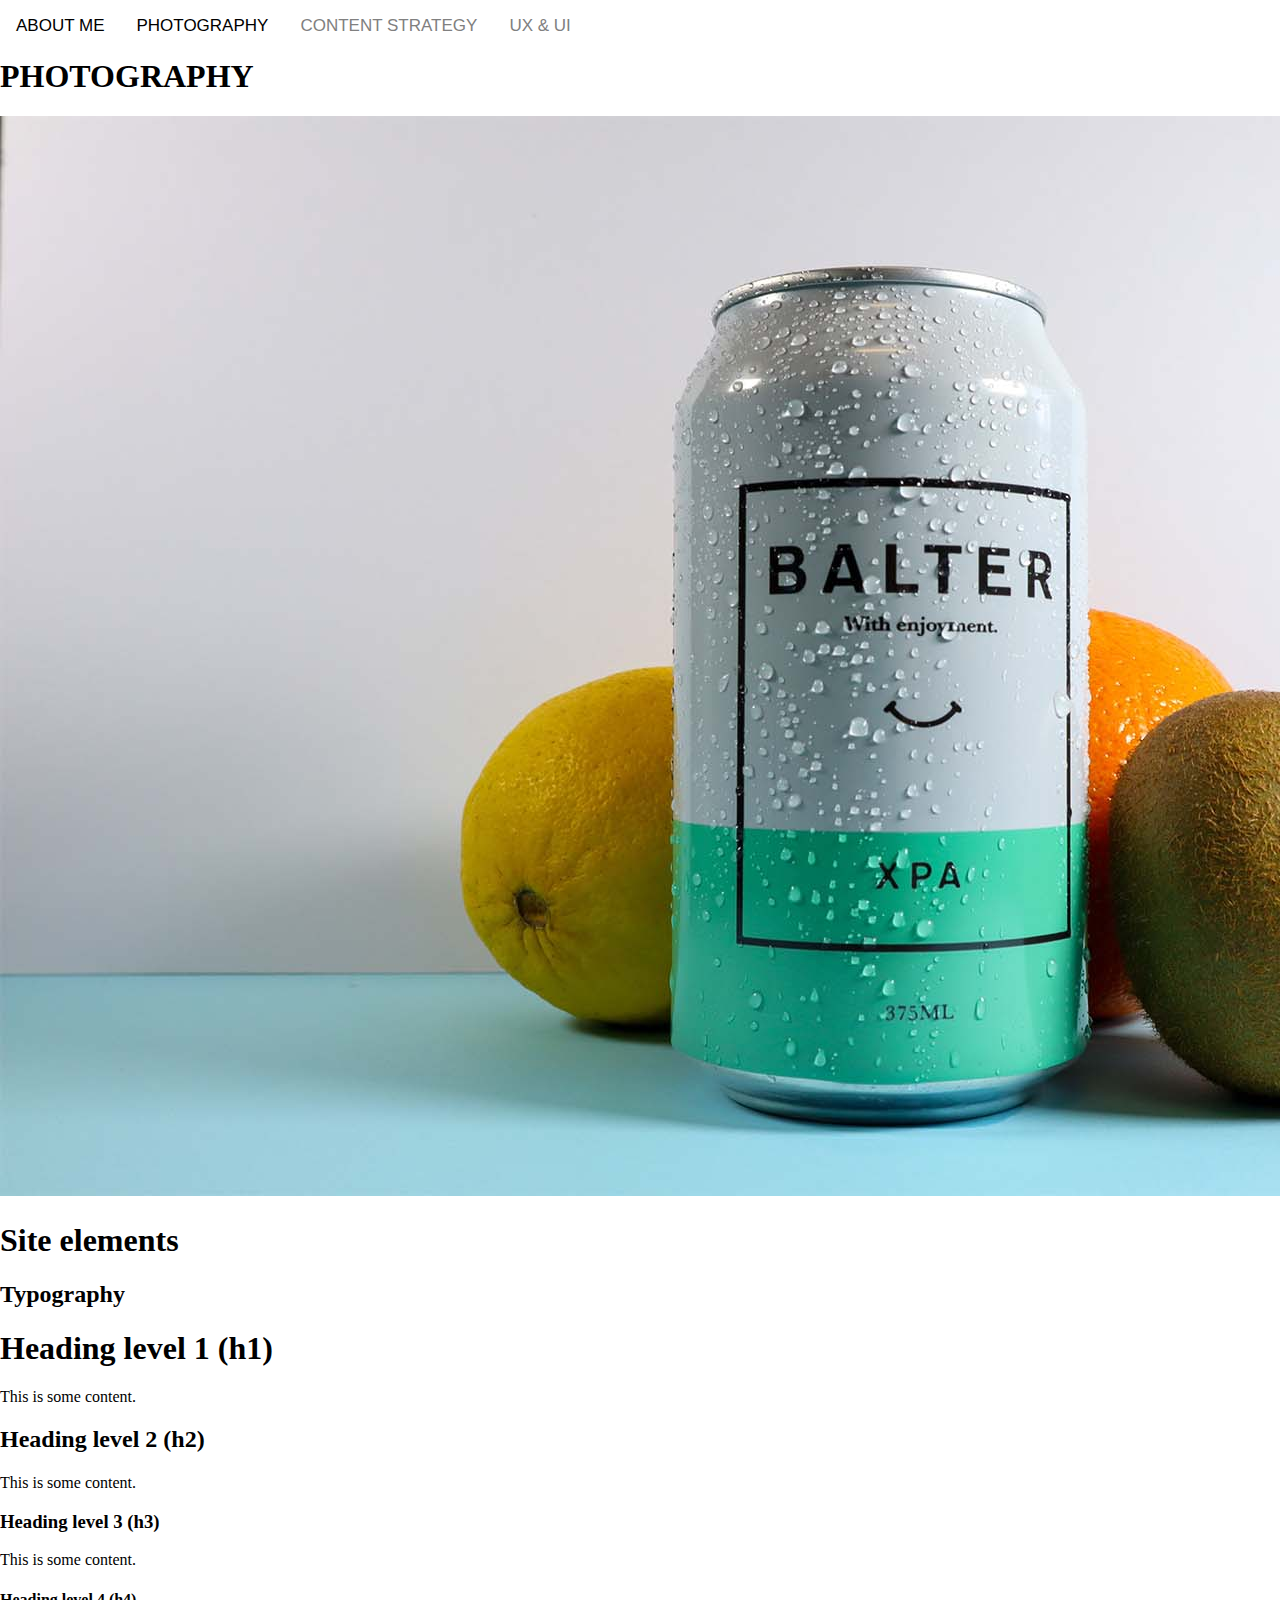
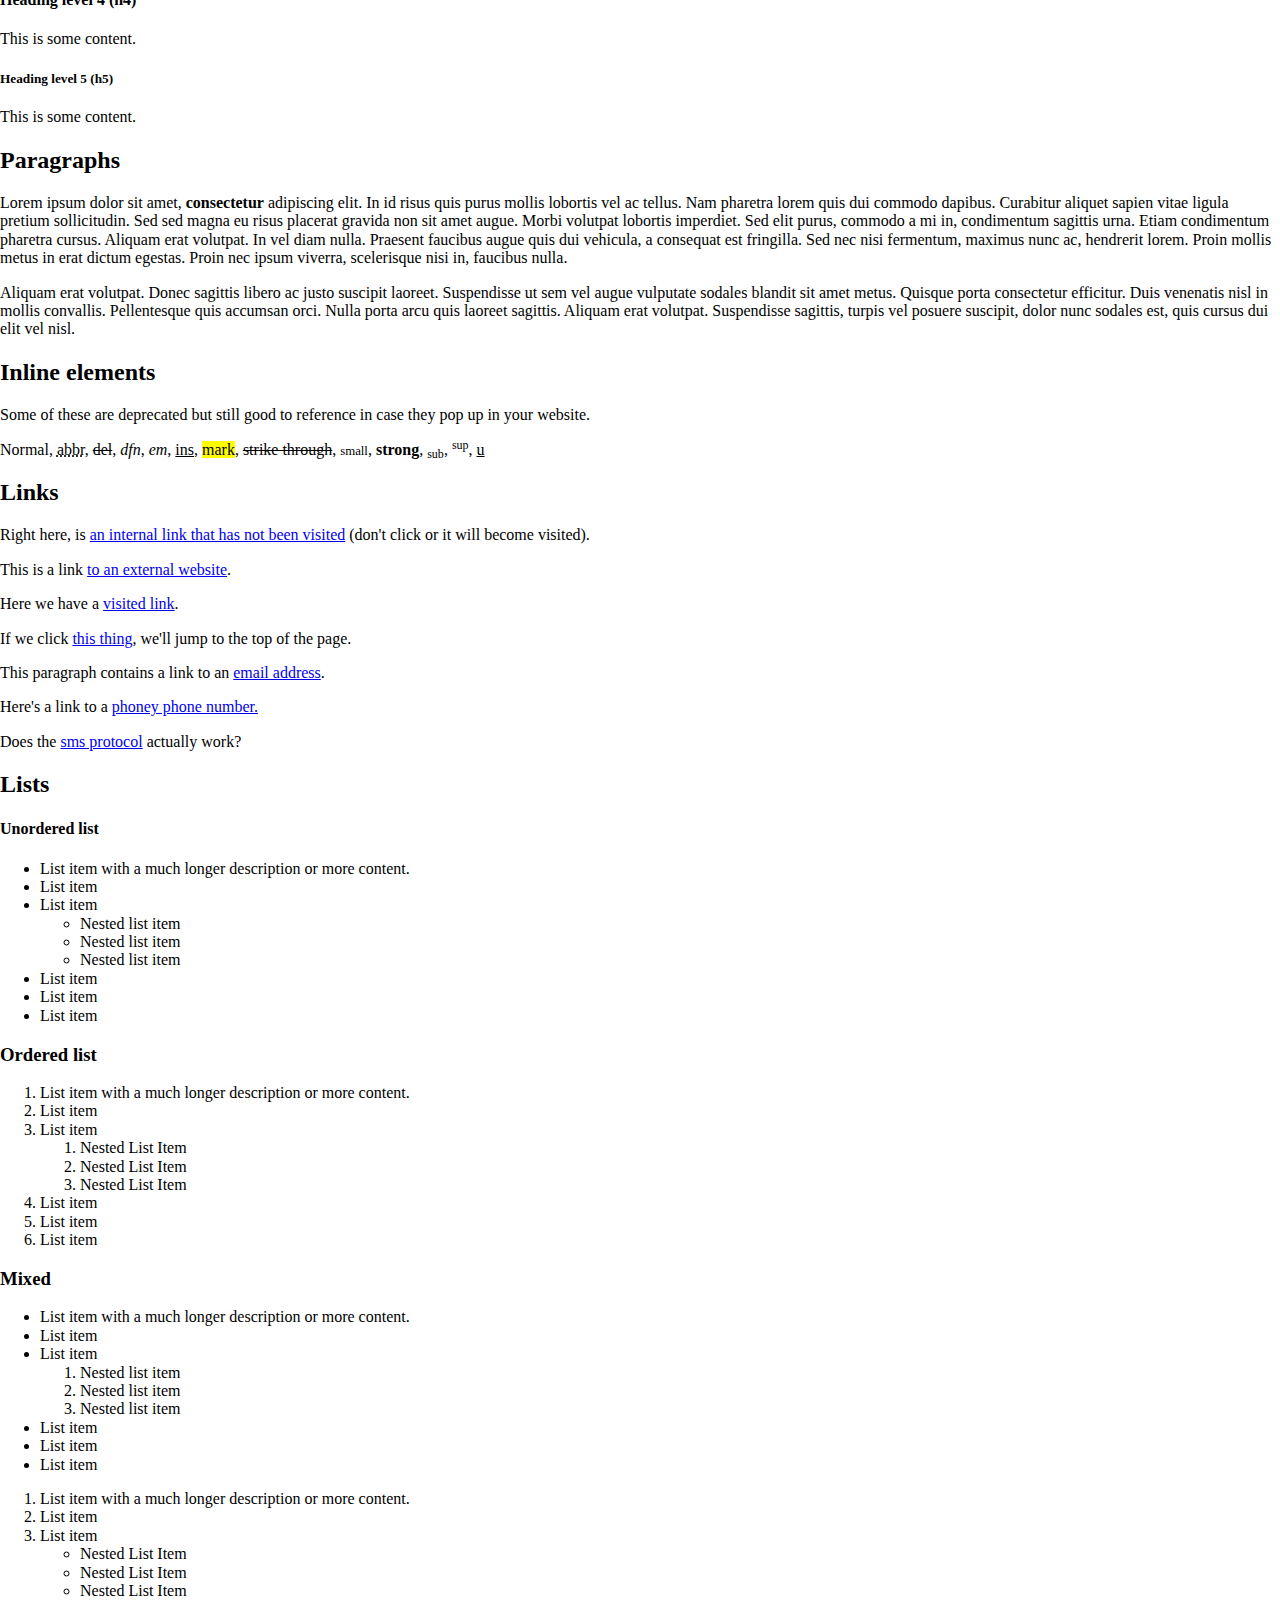
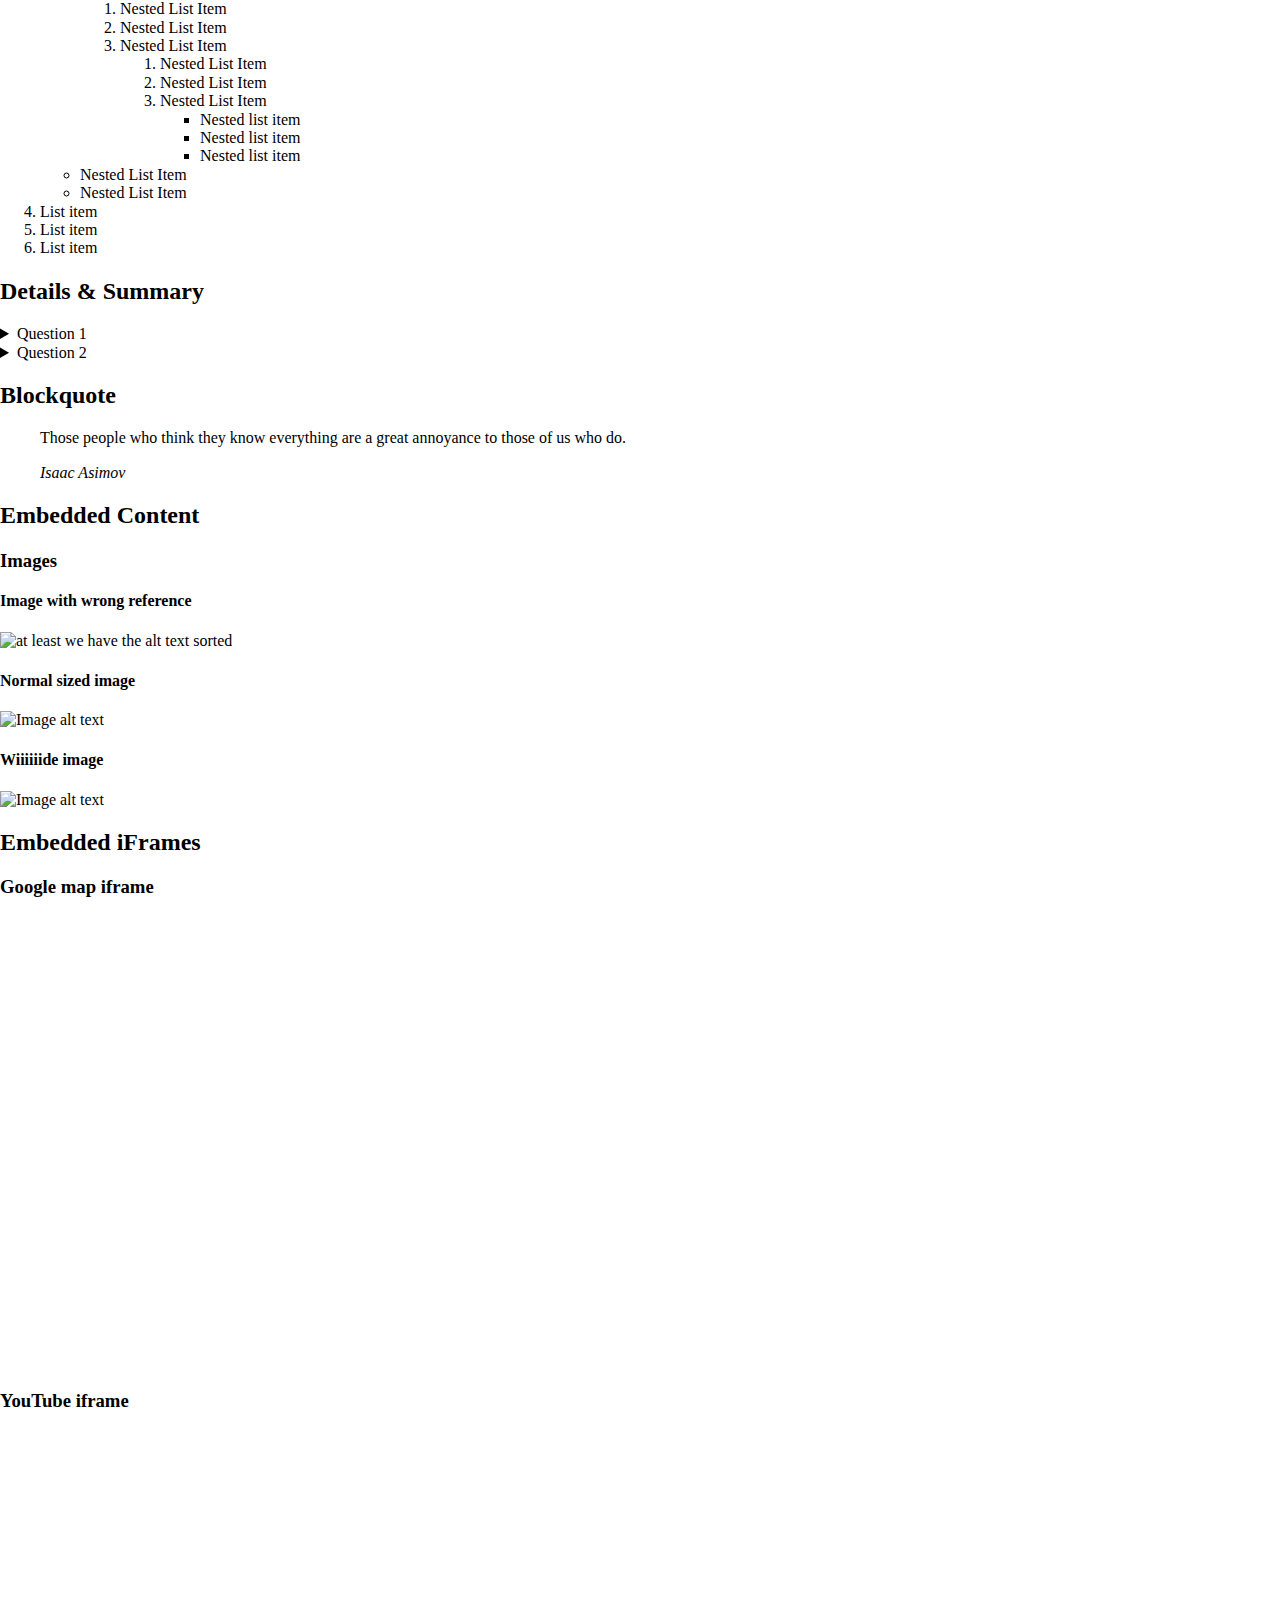
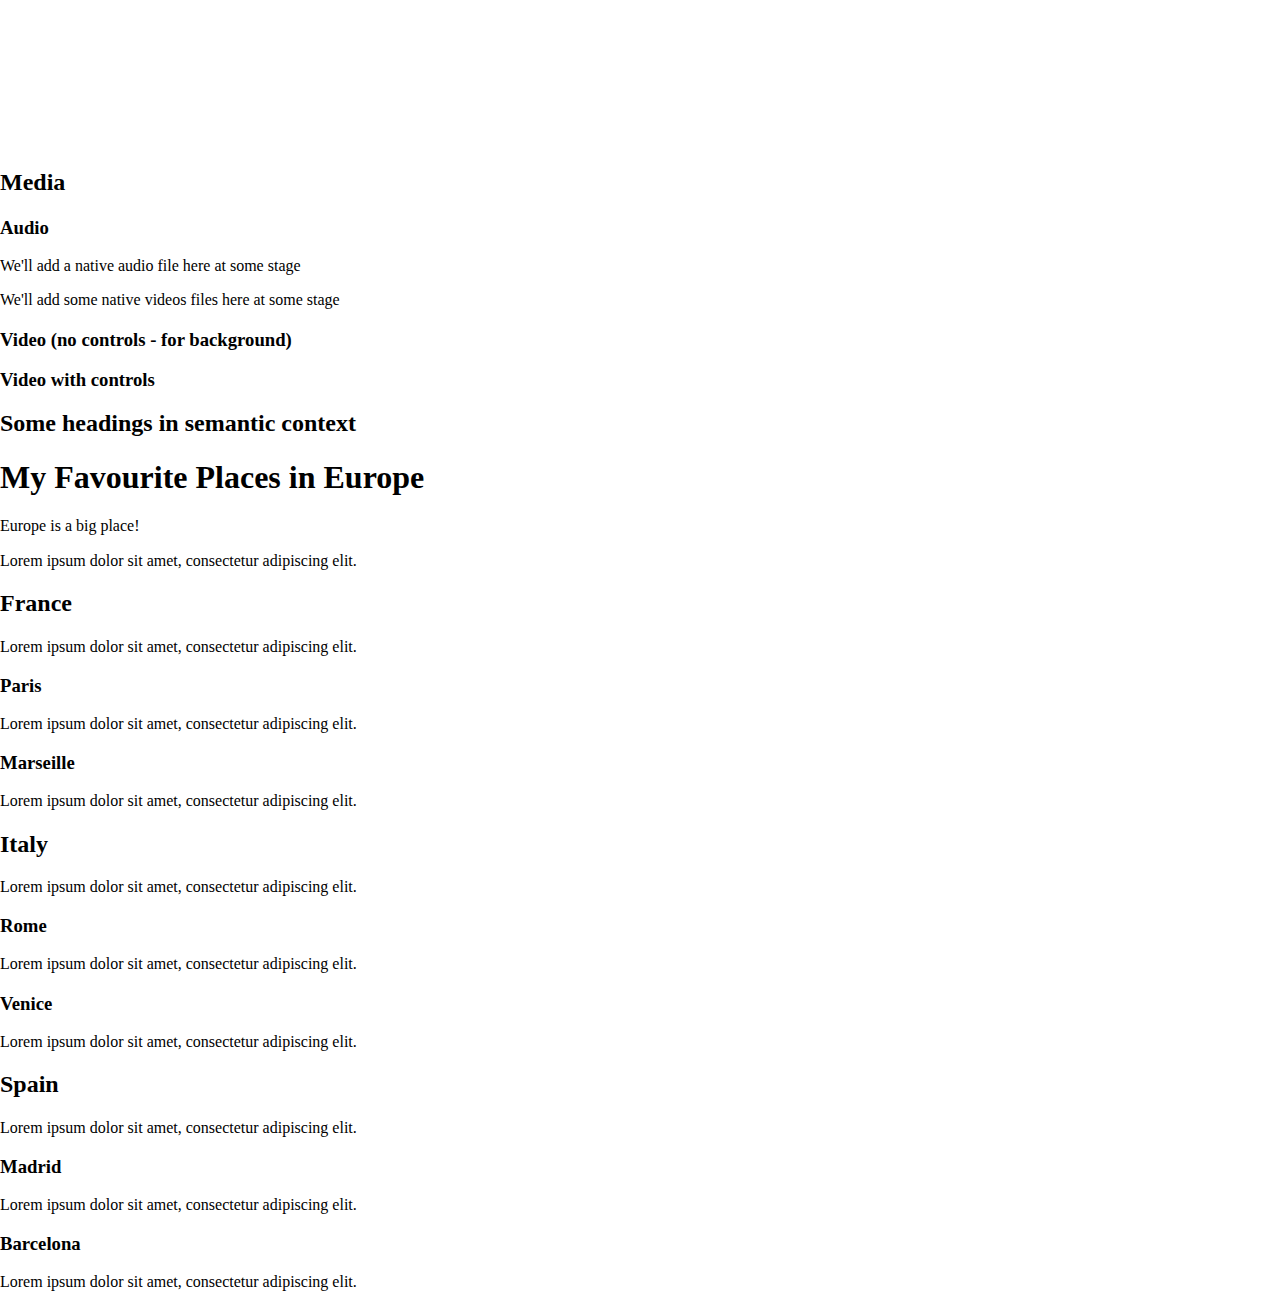
==== index.html @ 7f1fcf44 "tried adding a google font" ====
<!DOCTYPE html>
<html lang="en">

<head>
    <meta charset="UTF-8">
    <meta http-equiv="X-UA-Compatible" content="IE=edge">
    <meta name="viewport" content="width=device-width, initial-scale=1.0">
    <title>Steven</title>
    <link rel="stylesheet" href="resources/css/style.css">
</head>

<body>

    <header>
        <section> 
            
            <div class="topnav">

                <a href="#about me">ABOUT ME</a> 

                <a class="active" href="#PHOTOGRAPHY">PHOTOGRAPHY</a>
        
                <a href="#ontent strategy">CONTENT STRATEGY</a>
        
                <a href="#UX & UI">UX & UI </a>

                
        
              </div>

        </section>
        <section class="layout-wide">
            <br>
            <br>
            <h1>PHOTOGRAPHY</h1>
            </section>
            <section class="hero">

    
        
            </section>

            <img src="resources/Balters photo 1 final edited.jpg/Balters 1 -min.jpg">
            
           
           
            <section><class="layout-wide"></section> 

            
           

            <h1>Site elements</h1>

            <h2>Typography</h2>

            <h1>Heading level 1 (h1)</h1>

            <p>This is some content.</p>
            <h2>Heading level 2 (h2)</h2>
            <p>This is some content.</p>
            <h3>Heading level 3 (h3)</h3>
            <p>This is some content.</p>
            <h4>Heading level 4 (h4)</h4>
            <p>This is some content.</p>
            <h5>Heading level 5 (h5)</h5>
            <p>This is some content.</p>
            <h2>Paragraphs</h2>
            <p>Lorem ipsum dolor sit amet, <strong>consectetur</strong> adipiscing elit. In
                id risus quis purus mollis lobortis vel ac tellus. Nam pharetra lorem quis
                dui commodo dapibus. Curabitur aliquet sapien vitae ligula pretium
                sollicitudin. Sed sed magna eu risus placerat gravida non sit amet augue.
                Morbi volutpat lobortis imperdiet. Sed elit purus, commodo a mi in,
                condimentum sagittis urna. Etiam condimentum pharetra cursus. Aliquam erat
                volutpat. In vel diam nulla. Praesent faucibus augue quis dui vehicula, a
                consequat est fringilla. Sed nec nisi fermentum, maximus nunc ac, hendrerit
                lorem. Proin mollis metus in erat dictum egestas. Proin nec ipsum viverra,
                scelerisque nisi in, faucibus nulla.</p>
            <p>Aliquam erat volutpat. Donec sagittis libero ac justo suscipit laoreet.
                Suspendisse ut sem vel augue vulputate sodales blandit sit amet metus.
                Quisque porta consectetur efficitur. Duis venenatis nisl in mollis
                convallis. Pellentesque quis accumsan orci. Nulla porta arcu quis laoreet
                sagittis. Aliquam erat volutpat. Suspendisse sagittis, turpis vel posuere
                suscipit, dolor nunc sodales est, quis cursus dui elit vel nisl.</p>

            <h2>Inline elements</h2>

            <p>
                Some of these are deprecated but still good to reference in case they pop up
                in your website.
            </p>

            <p>
                Normal, <abbr title="Abbreviations">abbr</abbr>, <del>del</del>,
                <dfn>dfn</dfn>, <em>em</em>, <ins>ins</ins>, <mark>mark</mark>,
                <s>strike through</s>, <small>small</small>, <strong>strong</strong>,
                <sub>sub</sub>, <sup>sup</sup>,
                <u>u</u>
            </p>

            <h2>Links</h2>
            <p>
                Right here, is
                <a href="?2017-06-2703%3A30%3A17">an internal link that has not been visited</a>
                (don't click or it will become visited).
            </p>
            <p>This is a link <a href="https://google.com">to an external website</a>.</p>
            <p>Here we have a <a href=".">visited link</a>.</p>
            <p>If we click <a href="#">this thing</a>, we'll jump to the top of the page.</p>

            <p>This paragraph contains a link to an <a href="mailto:shemphill@collarts.edu.au">email address</a>.</p>

            <p>Here's a link to a <a href="tel:12345678">phoney phone number.</a></p>

            <p>Does the <a href="sms:0413889846">sms protocol</a> actually work?</p>

            <h2>Lists</h2>
            <h4>Unordered list</h4>
            <ul>
                <li>List item with a much longer description or more content.</li>
                <li>List item</li>
                <li>
                    List item
                    <ul>
                        <li>Nested list item</li>
                        <li>Nested list item</li>
                        <li>Nested list item</li>
                    </ul>
                </li>
                <li>List item</li>
                <li>List item</li>
                <li>List item</li>
            </ul>
            <h3>Ordered list</h3>
            <ol>
                <li>List item with a much longer description or more content.</li>
                <li>List item</li>
                <li>
                    List item
                    <ol>
                        <li>Nested List Item</li>
                        <li>Nested List Item</li>
                        <li>Nested List Item</li>
                    </ol>
                </li>
                <li>List item</li>
                <li>List item</li>
                <li>List item</li>
            </ol>
            <h3>Mixed</h3>
            <ul>
                <li>List item with a much longer description or more content.</li>
                <li>List item</li>
                <li>
                    List item
                    <ol>
                        <li>Nested list item</li>
                        <li>Nested list item</li>
                        <li>Nested list item</li>
                    </ol>
                </li>
                <li>List item</li>
                <li>List item</li>
                <li>List item</li>
            </ul>
            <ol>
                <li>List item with a much longer description or more content.</li>
                <li>List item</li>
                <li>
                    List item
                    <ul>
                        <li>Nested List Item</li>
                        <li>Nested List Item</li>
                        <li>
                            Nested List Item
                            <ol>
                                <li>Nested List Item</li>
                                <li>Nested List Item</li>
                                <li>
                                    Nested List Item
                                    <ol>
                                        <li>Nested List Item</li>
                                        <li>Nested List Item</li>
                                        <li>
                                            Nested List Item
                                            <ul>
                                                <li>Nested list item</li>
                                                <li>Nested list item</li>
                                                <li>Nested list item</li>
                                            </ul>
                                        </li>
                                    </ol>
                                </li>
                            </ol>
                        </li>
                        <li>Nested List Item</li>
                        <li>Nested List Item</li>
                    </ul>
                </li>
                <li>List item</li>
                <li>List item</li>
                <li>List item</li>
            </ol>

            <h2>Details &amp; Summary</h2>
            <details>
                <summary>Question 1</summary>
                <p>
                    <strong>Pellentesque habitant morbi tristique</strong> senectus et netus
                    et malesuada fames ac turpis egestas. Vestibulum tortor quam, feugiat
                    vitae, ultricies eget, tempor sit amet, ante. Donec eu libero sit amet
                    quam egestas semper. <em>Aenean ultricies mi vitae est.</em> Mauris
                    placerat eleifend leo. Quisque sit amet est et sapien ullamcorper
                    pharetra. Vestibulum erat wisi, condimentum sed,
                    <code>commodo vitae</code>, ornare sit amet, wisi. Aenean fermentum, elit
                    eget tincidunt condimentum, eros ipsum rutrum orci, sagittis tempus lacus
                    enim ac dui. <a href="#" onclick="return false;">Donec non enim</a> in
                    turpis pulvinar facilisis. Ut felis.
                </p>
                <details>
                    <summary>Related documents</summary>
                    <ul>
                        <li>
                            <a href="#" onclick="return false;">Lorem ipsum dolor sit amet, consectetuer adipiscing
                                elit.</a>
                        </li>
                        <li>
                            <a href="#" onclick="return false;">Aliquam tincidunt mauris eu risus.</a>
                        </li>
                        <li>
                            <a href="#" onclick="return false;">Lorem ipsum dolor sit amet, consectetuer adipiscing
                                elit.</a>
                        </li>
                        <li>
                            <a href="#" onclick="return false;">Aliquam tincidunt mauris eu risus.</a>
                        </li>
                    </ul>
                </details>
            </details>
            <details>
                <summary>Question 2</summary>
                <p>
                    Duis consequat metus et eros rutrum, interdum facilisis urna interdum.
                    Etiam facilisis diam in libero varius ultricies id id est. Sed lacinia
                    pellentesque sem vel sagittis.
                </p>
            </details>

            <h2>Blockquote</h2>
            <blockquote>
                <p>
                    Those people who think they know everything are a great annoyance to those
                    of us who do.
                </p>
                <cite>Isaac Asimov</cite>
            </blockquote>

            <h2>Embedded Content</h2>

            <h3>Images</h3>

            <h4>Image with wrong reference</h4>

            <img src="wrongURL.jpg" alt="at least we have the alt text sorted">

            <h4>Normal sized image</h4>

            <img src="https://placekitten.com/480/480" alt="Image alt text" />

            <h4>Wiiiiiide image</h4>

            <img src="https://placekitten.com/2000/600" alt="Image alt text" />

            <h2 class="">Embedded iFrames</h2>

            <h3>Google map iframe</h3>

            <iframe
                src="https://www.google.com/maps/embed?pb=!1m18!1m12!1m3!1d3152.2977690755806!2d144.98747991573606!3d-37.80649377975363!2m3!1f0!2f0!3f0!3m2!1i1024!2i768!4f13.1!3m3!1m2!1s0x6ad6430ac6065bff%3A0x9c5bae73367aadf4!2sCollarts%20-%20Cromwell%20St%20Campus!5e0!3m2!1sen!2sau!4v1582194038555!5m2!1sen!2sau"
                width="600" height="450" frameborder="0" style="border:0;" allowfullscreen=""></iframe>

            <h3>YouTube iframe</h3>


            <iframe width="560" height="315" src="https://www.youtube.com/embed/WFkIKd6md6g?start=206" frameborder="0"
                allow="accelerometer; autoplay; encrypted-media; gyroscope; picture-in-picture"
                allowfullscreen></iframe>

            <h2>Media</h2>

            <h3>Audio</h3>

            <p>We'll add a native audio file here at some stage</p>

            <p>We'll add some native videos files here at some stage</p>



            <h3>Video (no controls - for background)</h3>



            <h3>Video with controls</h3>



            <h2>Some headings in semantic context</h2>

            <h1>My Favourite Places in Europe</h1>

            <p>Europe is a big place!</p>
            <p>Lorem ipsum dolor sit amet, consectetur adipiscing elit.</p>

            <h2>France</h2>
            <p>Lorem ipsum dolor sit amet, consectetur adipiscing elit.</p>

            <h3>Paris</h3>
            <p>Lorem ipsum dolor sit amet, consectetur adipiscing elit.</p>

            <h3>Marseille</h3>
            <p>Lorem ipsum dolor sit amet, consectetur adipiscing elit.</p>

            <h2>Italy</h2>
            <p>Lorem ipsum dolor sit amet, consectetur adipiscing elit.</p>

            <h3>Rome</h3>
            <p>Lorem ipsum dolor sit amet, consectetur adipiscing elit.</p>

            <h3>Venice</h3>
            <p>Lorem ipsum dolor sit amet, consectetur adipiscing elit.</p>

            <h2>Spain</h2>
            <p>Lorem ipsum dolor sit amet, consectetur adipiscing elit.</p>

            <h3>Madrid</h3>
            <p>Lorem ipsum dolor sit amet, consectetur adipiscing elit.</p>

            <h3>Barcelona</h3>
            <p>Lorem ipsum dolor sit amet, consectetur adipiscing elit.</p>
        </section>
    </header>
    <main>

    </main>

    <footer>

    </footer>



</body>

</html>
---- resources/css/style.css ----
/* -------------------- VARIABLES */


/* -------------------- GLOBAL DEFAULTS */



/* -------------------- HEADINGS AND TYPE */
@import url(normalize.css);
@import url('https://fonts.googleapis.com/css2?family=Encode+Sans:wght@300&display=swap')
/* Tried adding in a custom font but im not sure if it worked or not */

/* -------------------- LAYOUTS */
.layout-wide{
     background-color: #FFFFFF;
     max-width: 1000px;
     margin-left: auto;
     margin-right: auto;

     

}

/* -------------------- HEADER */

/* -------------------- NAVIGATION */
* navigation bar colour */

.topnav {

    background-color: whitesmoke;

    overflow: hidden;

  }

 

  /* link customisaitons */

  .topnav a {

    float: left;

    color: gray;

    text-align: center;

    padding: 16px 16px;

    text-decoration: none;

    font-size: 17px;

    font-family: Arial, Helvetica, sans-serif;

  }

 

  /* Changing color of links on hover */

  .topnav a:hover {

    color: black;

  }

 

  /* colour of the active/current link */

  .topnav a.active {

    color: black;

  }
/* -------------------- FOOTER */

/* -------------------- MODULES */

body {
    background-color: #FFFFFF;
}
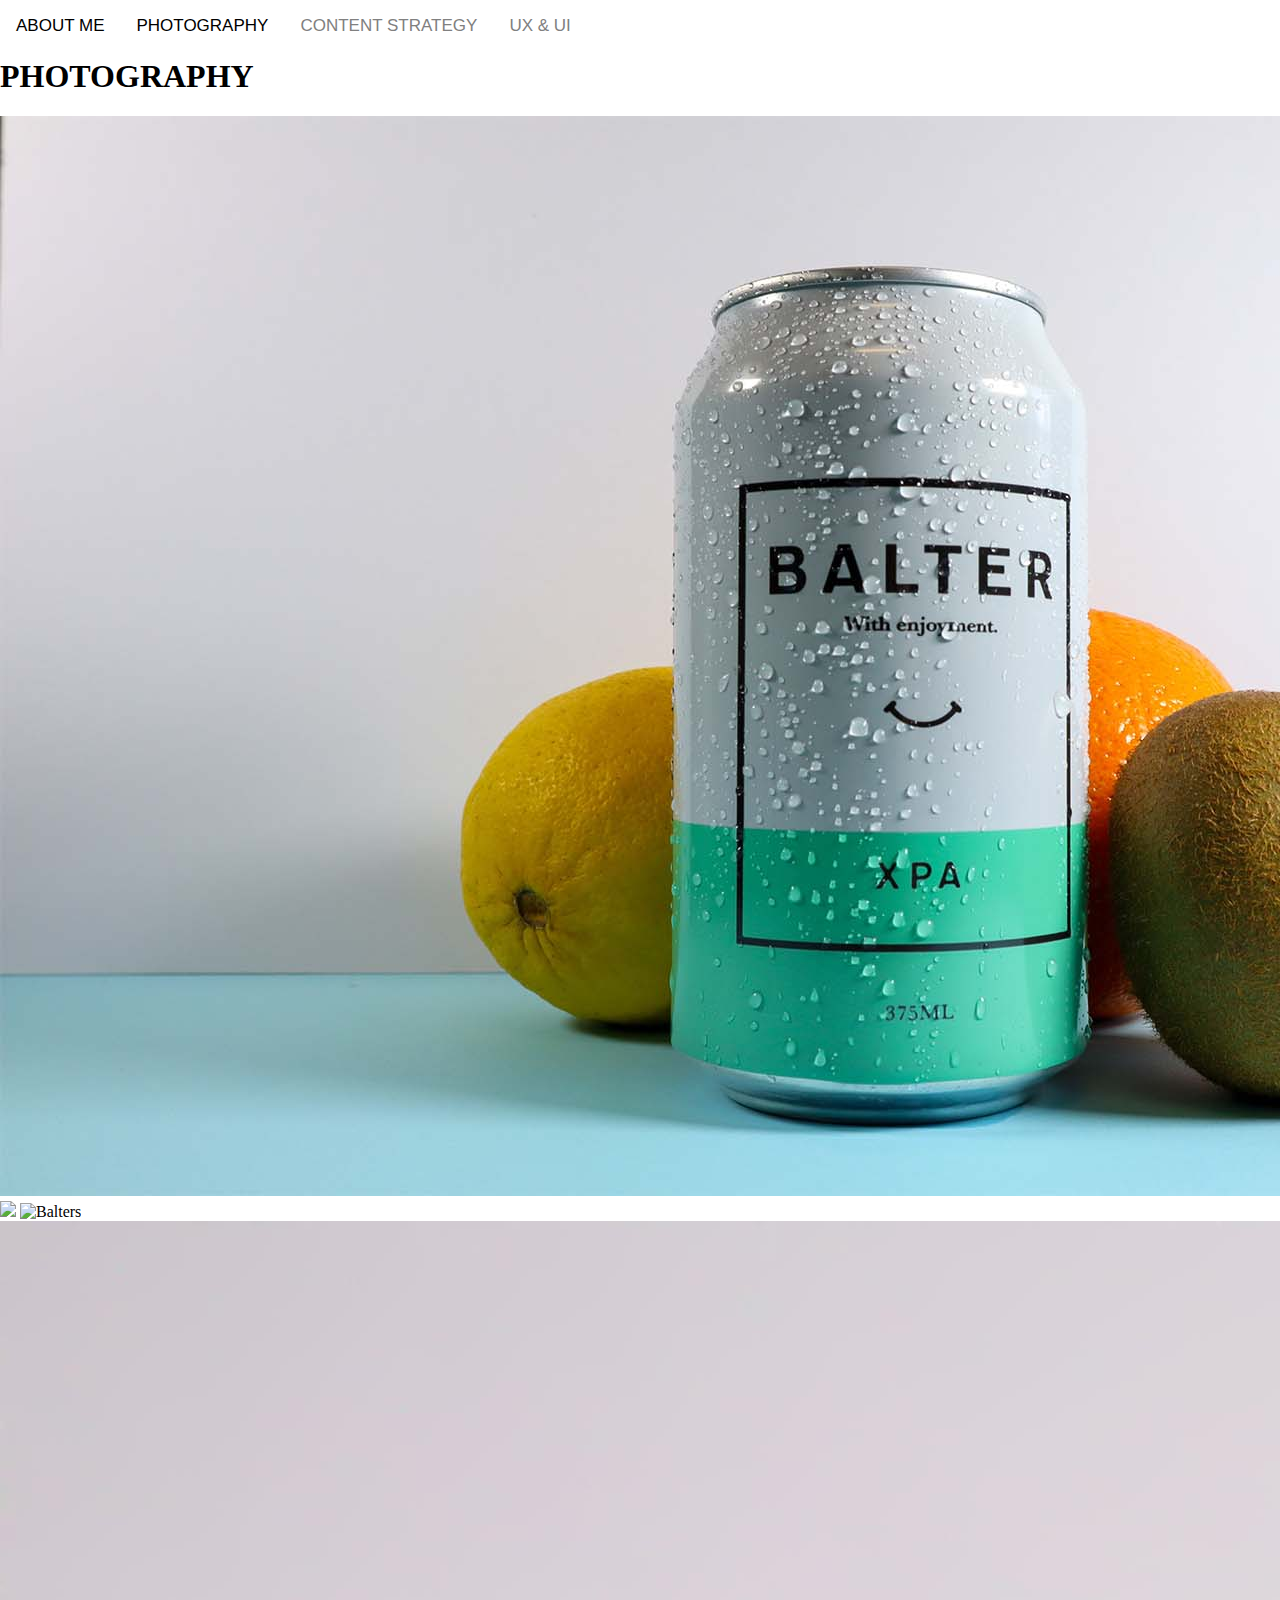
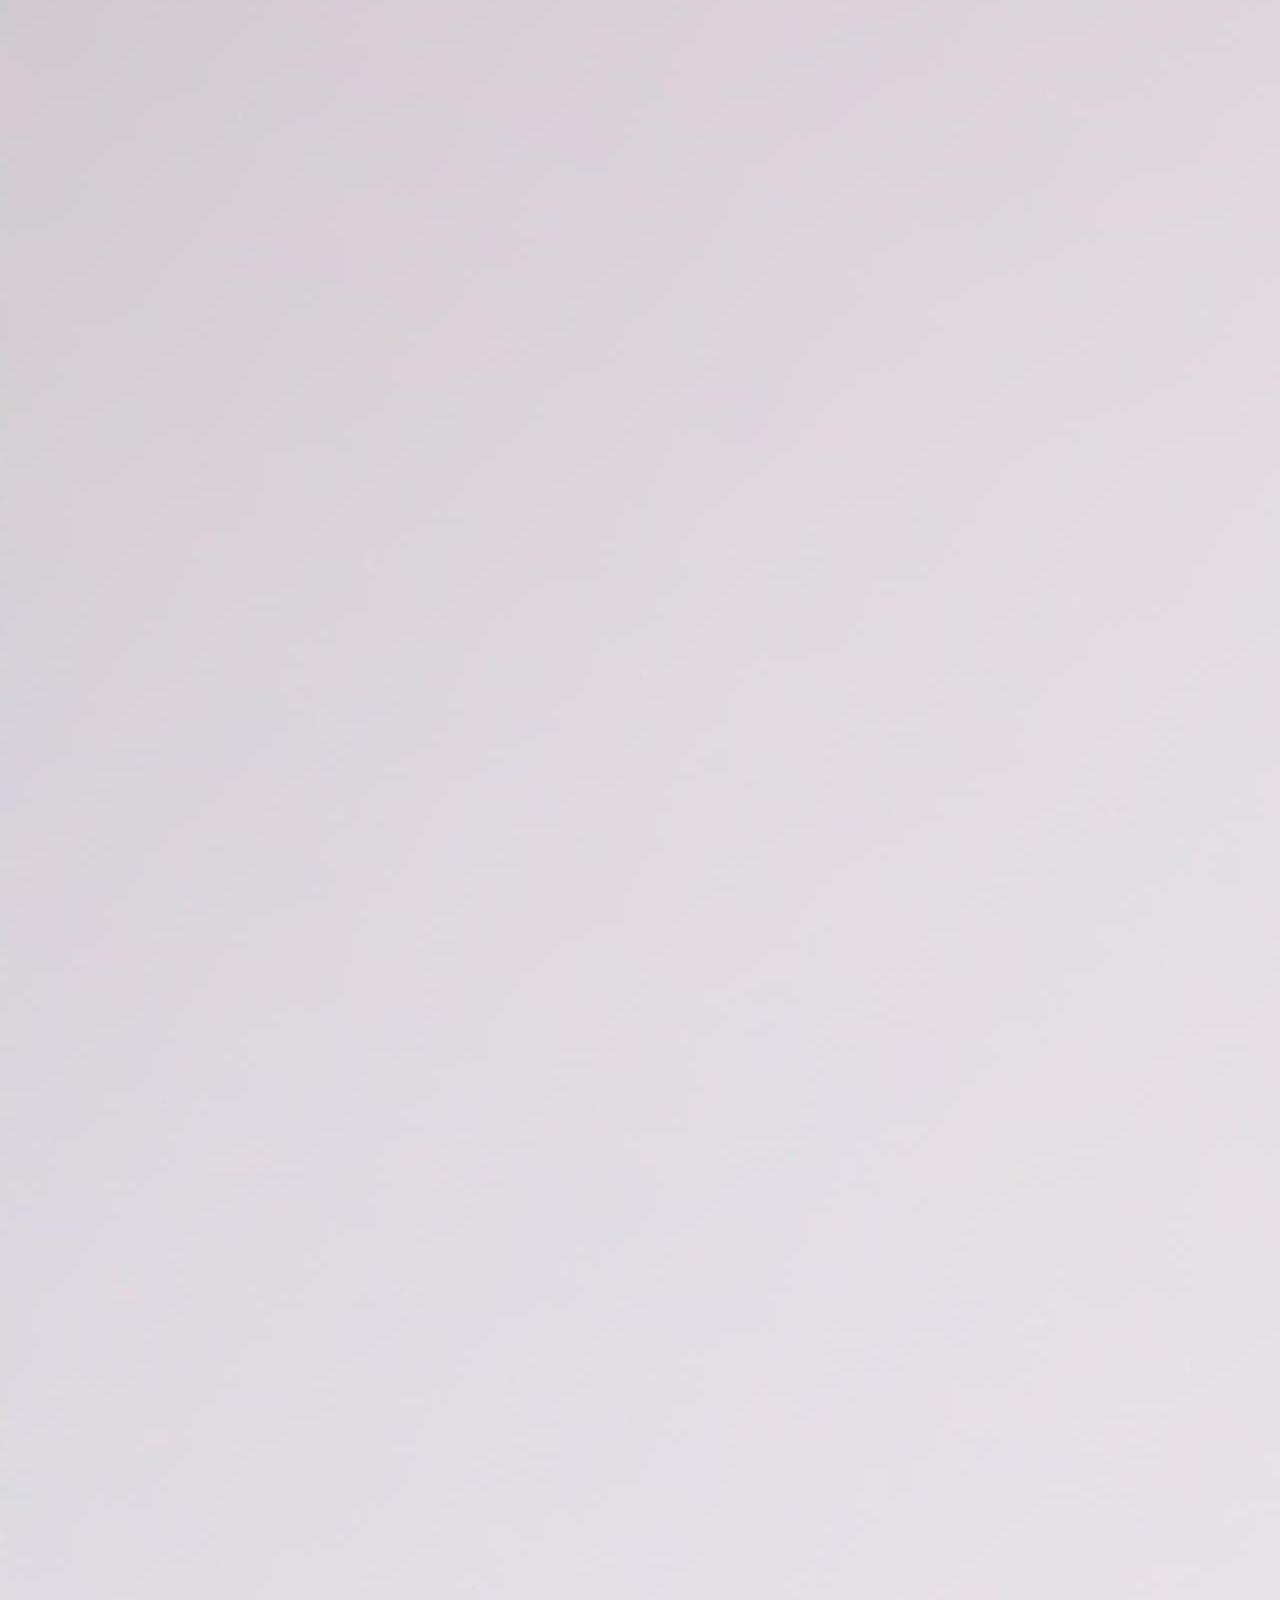
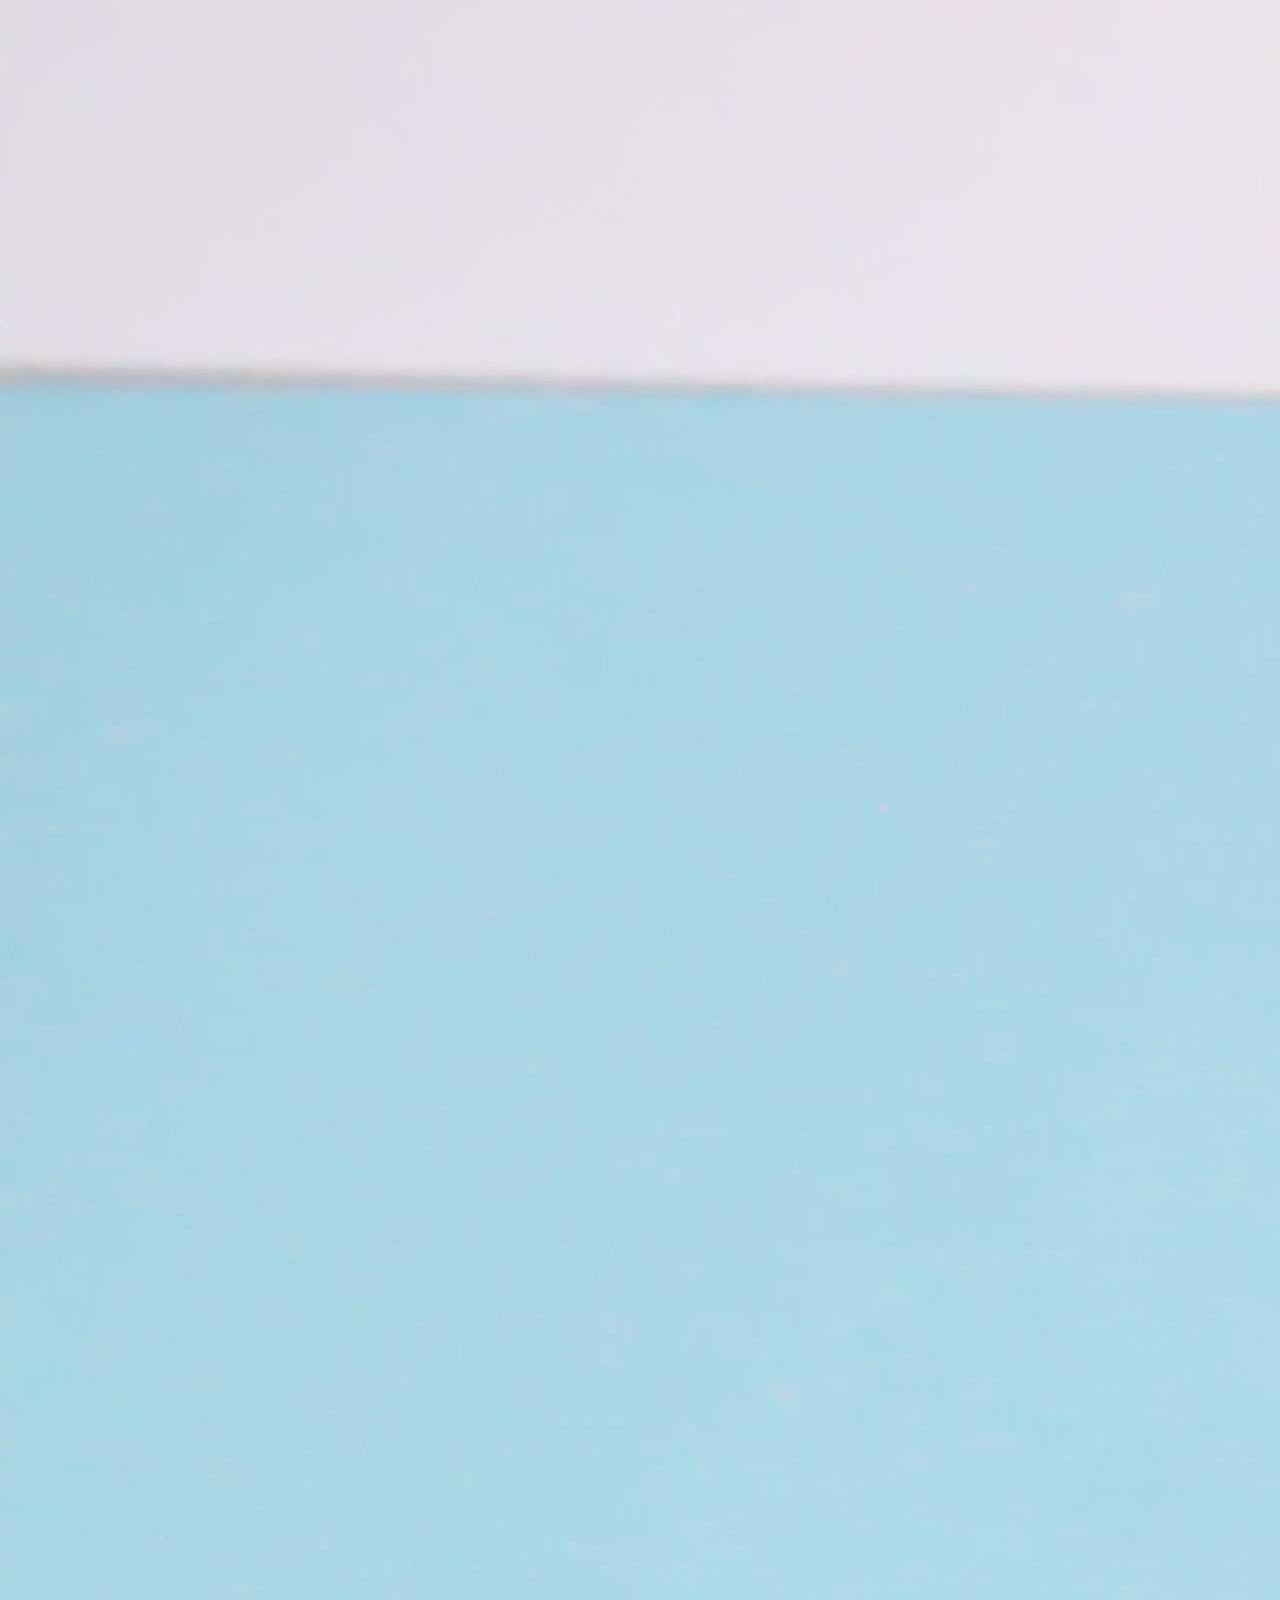
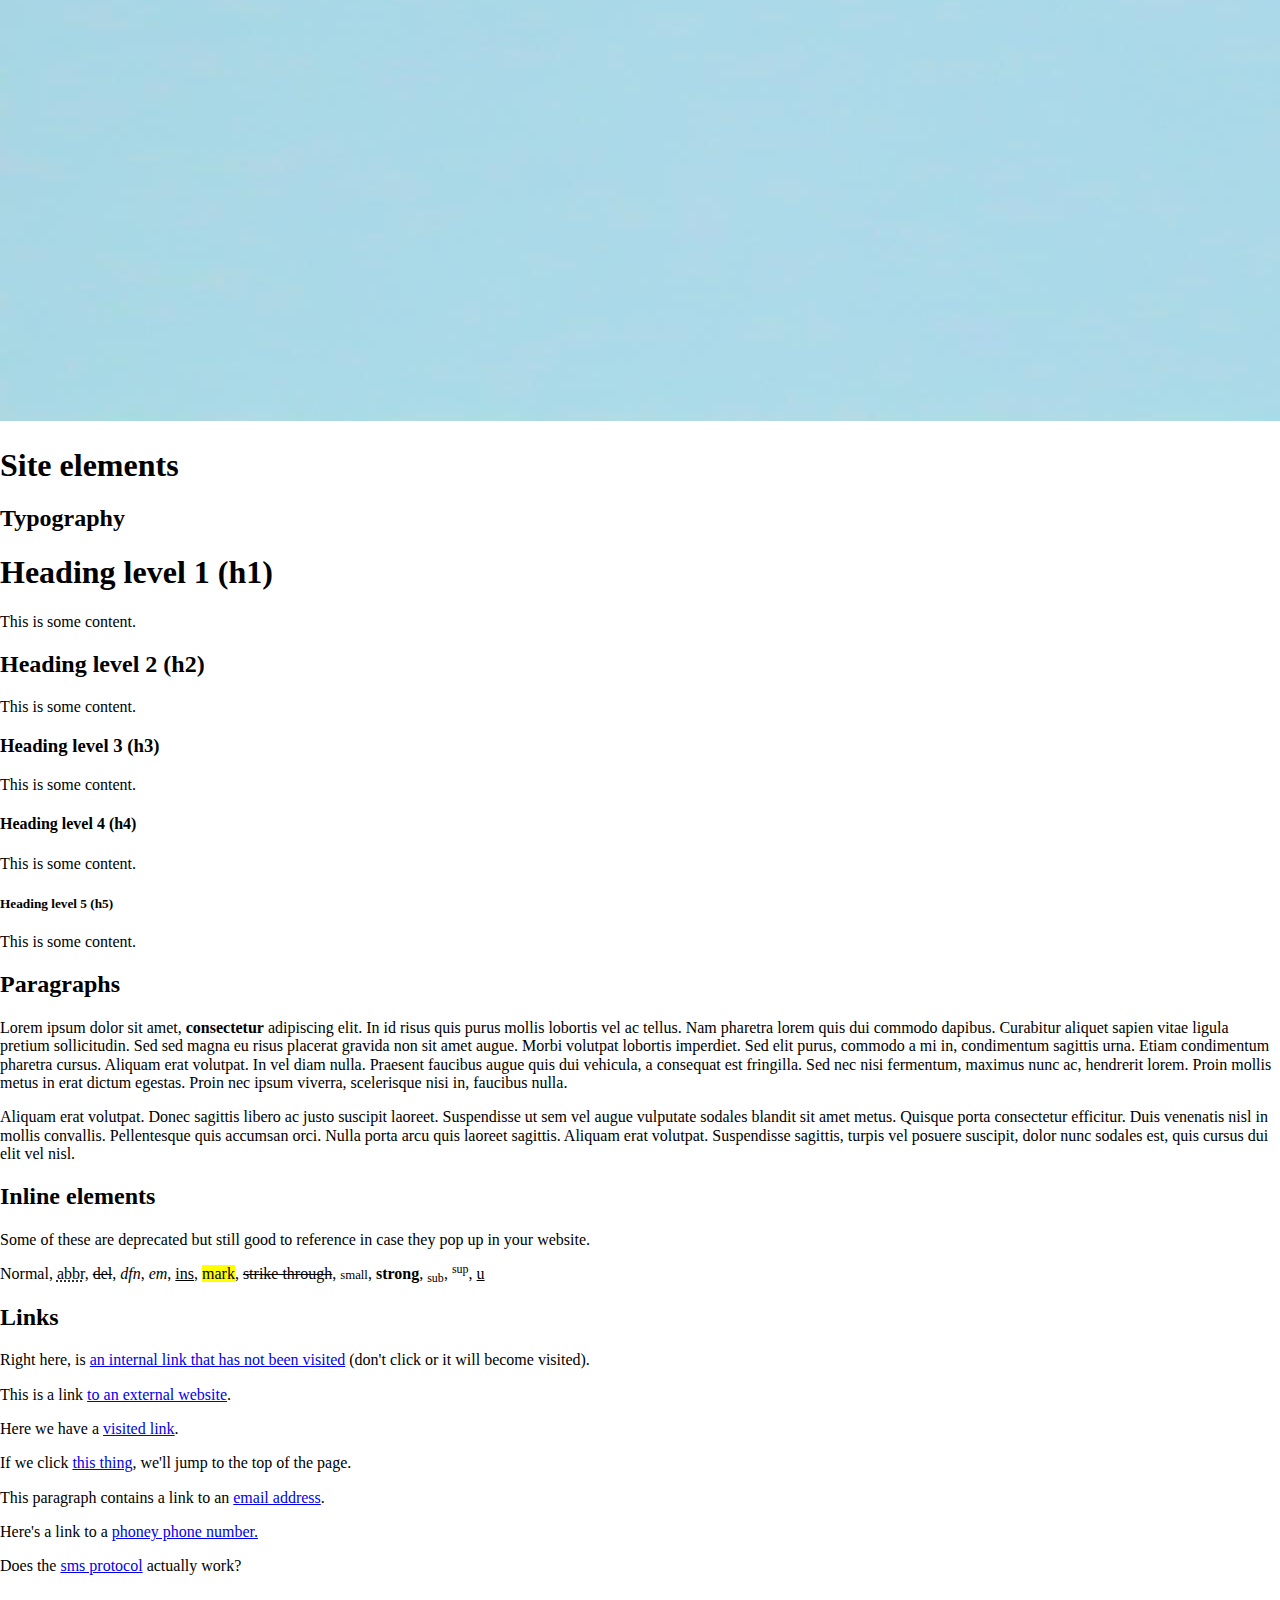
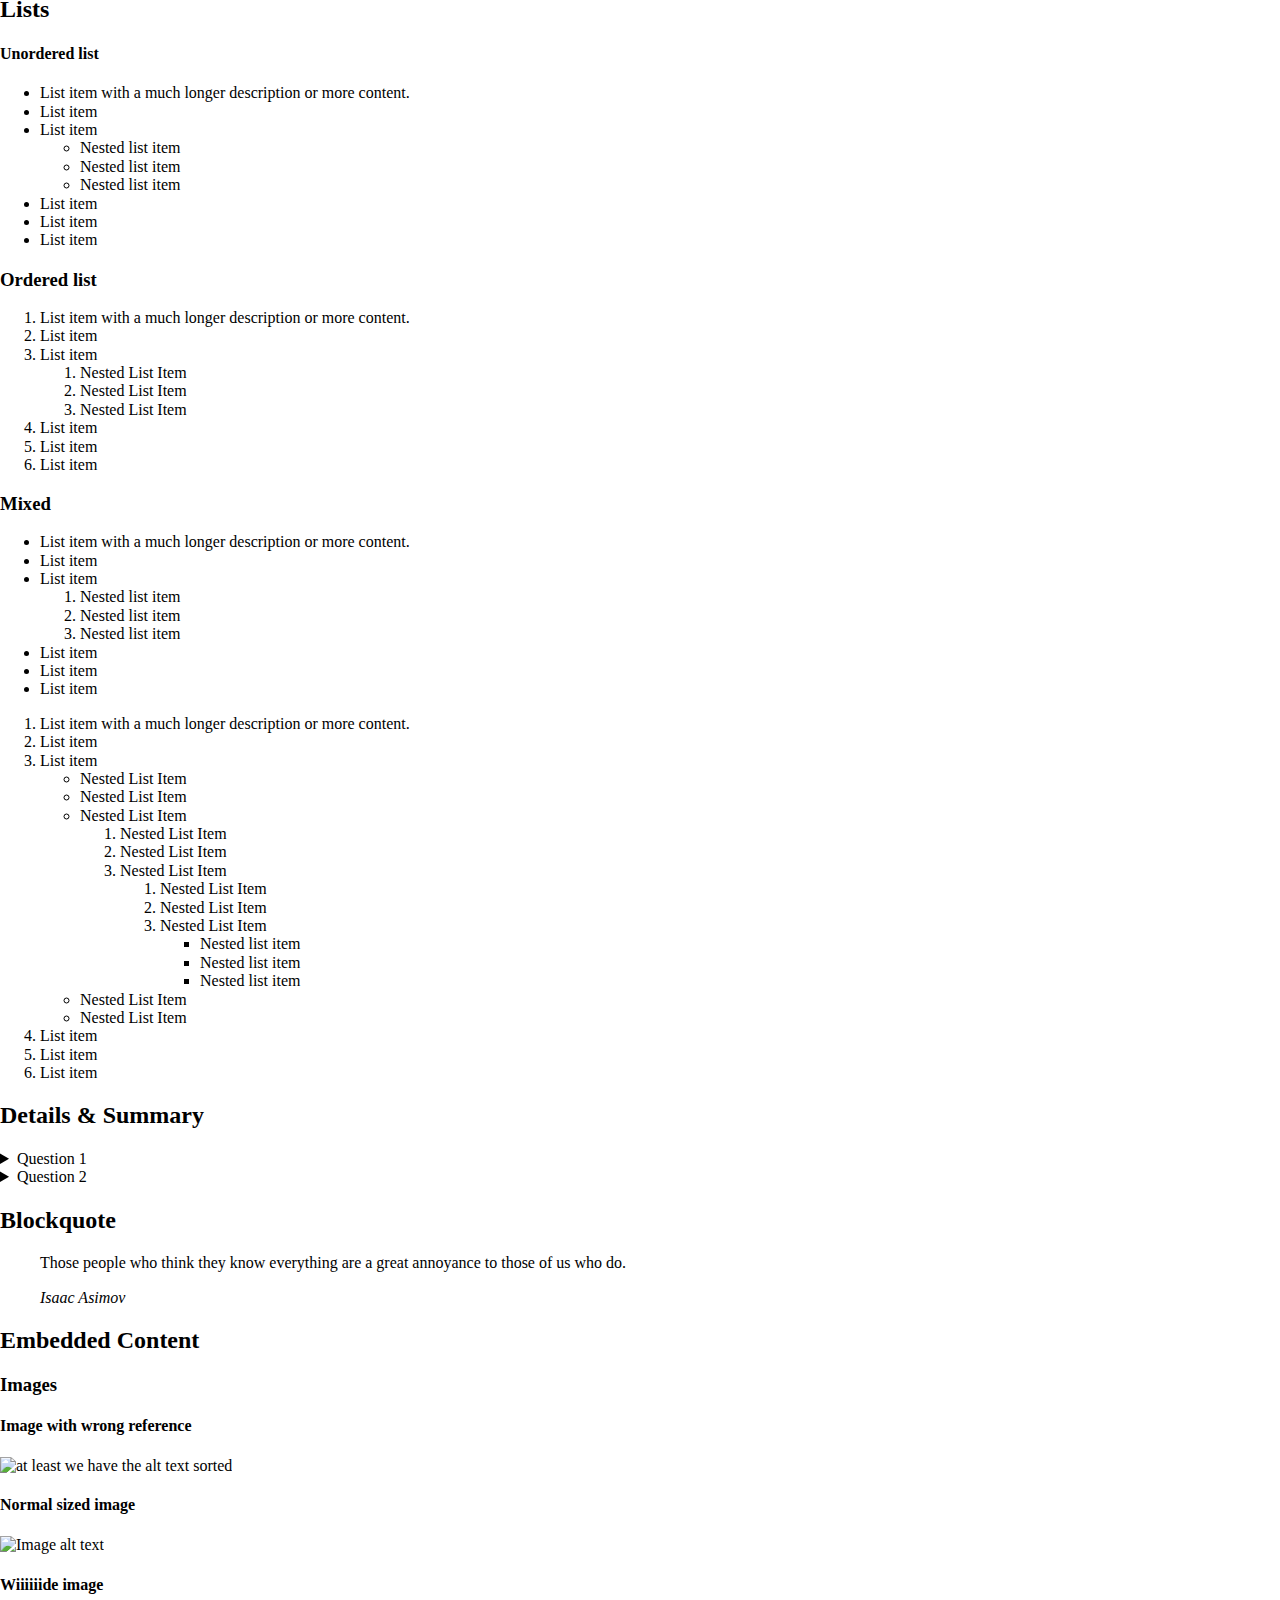
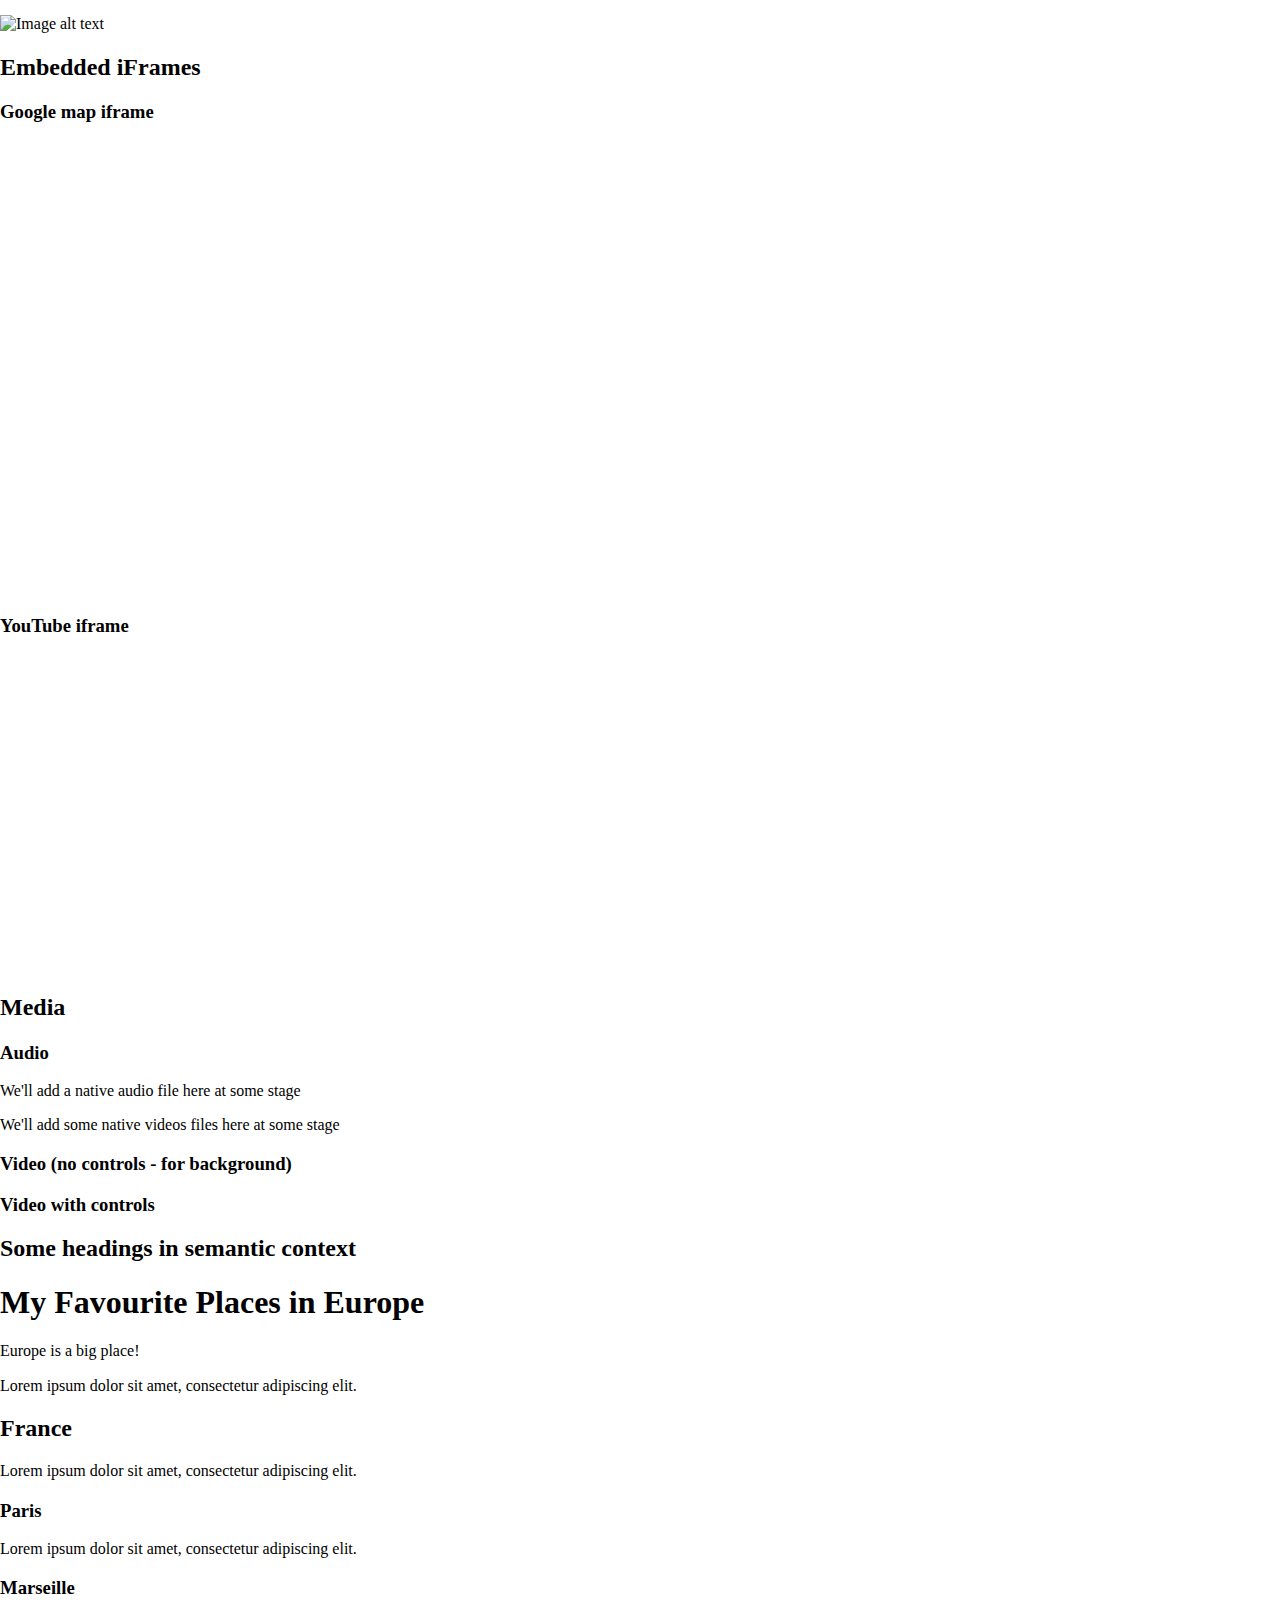
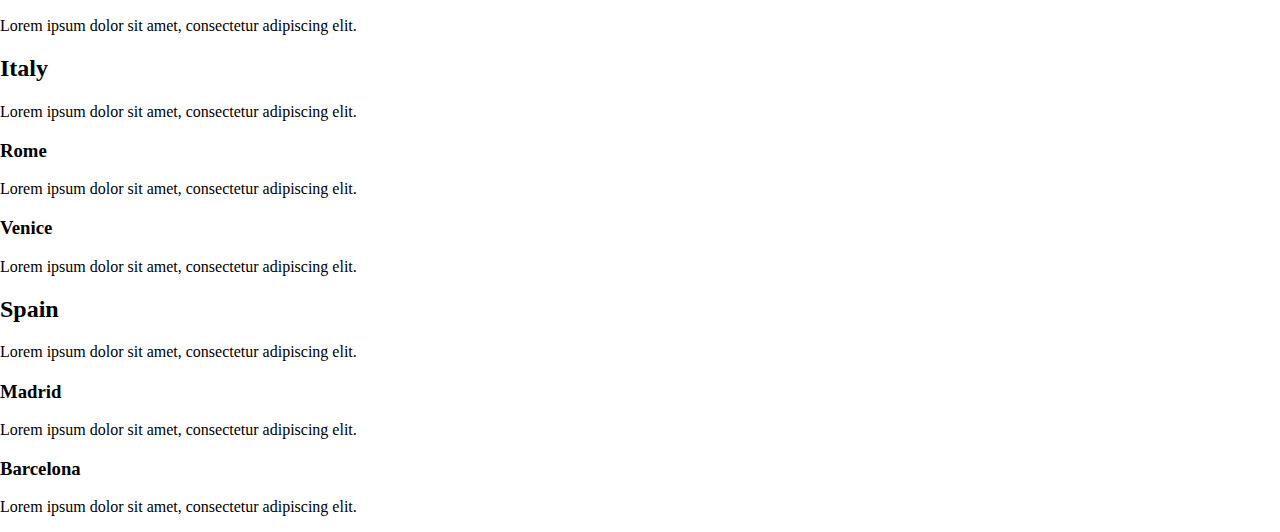
==== commit 2501ee7f: "Tried adding grid gallery but failed :(" ====
--- a/index.html
+++ b/index.html
@@ -34,17 +34,19 @@
             <br>
             <h1>PHOTOGRAPHY</h1>
             </section>
-            <section class="hero">
-
-    
-        
-            </section>
-
-            <img src="resources/Balters photo 1 final edited.jpg/Balters 1 -min.jpg">
-            
+           
+
+            <div class="image-grid">
+                <img src="resources/Balters photo 1 final edited.jpg/Balters 1 -min.jpg" alt="Balters">
+                <img src="resources/Balters photo final 2 edited/Balters photo final 2 edited-min.jpg alt=">
+                <img src="resources/Balters final photo edit 4.jpg/Balters final photo edit 4.jpg" alt="Balters">
+                <img src="resources/Balters photo final edited 3.jpg/Balters photo final edited 3-min.jpg" alt="Balters">
+            </div>
+                
            
            
-            <section><class="layout-wide"></section> 
+            <section>
+                <class="layout-wide"></section> 
 
             
            
--- a/resources/css/style.css
+++ b/resources/css/style.css
@@ -16,10 +16,33 @@
      max-width: 1000px;
      margin-left: auto;
      margin-right: auto;
+}
 
-     
+/* i tried to follow a Youtube tutorial for a grid gallery but it didnt work :(  i tried fixing it but couldnt do it either*/
 
+body{
+  margin: 0%;
 }
+
+.image-grid{
+--gap: 16px;
+--num-cols: 3:
+--row-height: 300px:
+}
+
+box-sizing: border-box;
+padding:var()
+
+display grid:
+grid-template-columns: repeat(var (--num cols:), 1fr)
+grid-auto-rows:
+gap: var(--gap)
+}
+
+.image-grid > img
+width: 100%
+height: 100%
+object-fit cover: 
 
 /* -------------------- HEADER */
 
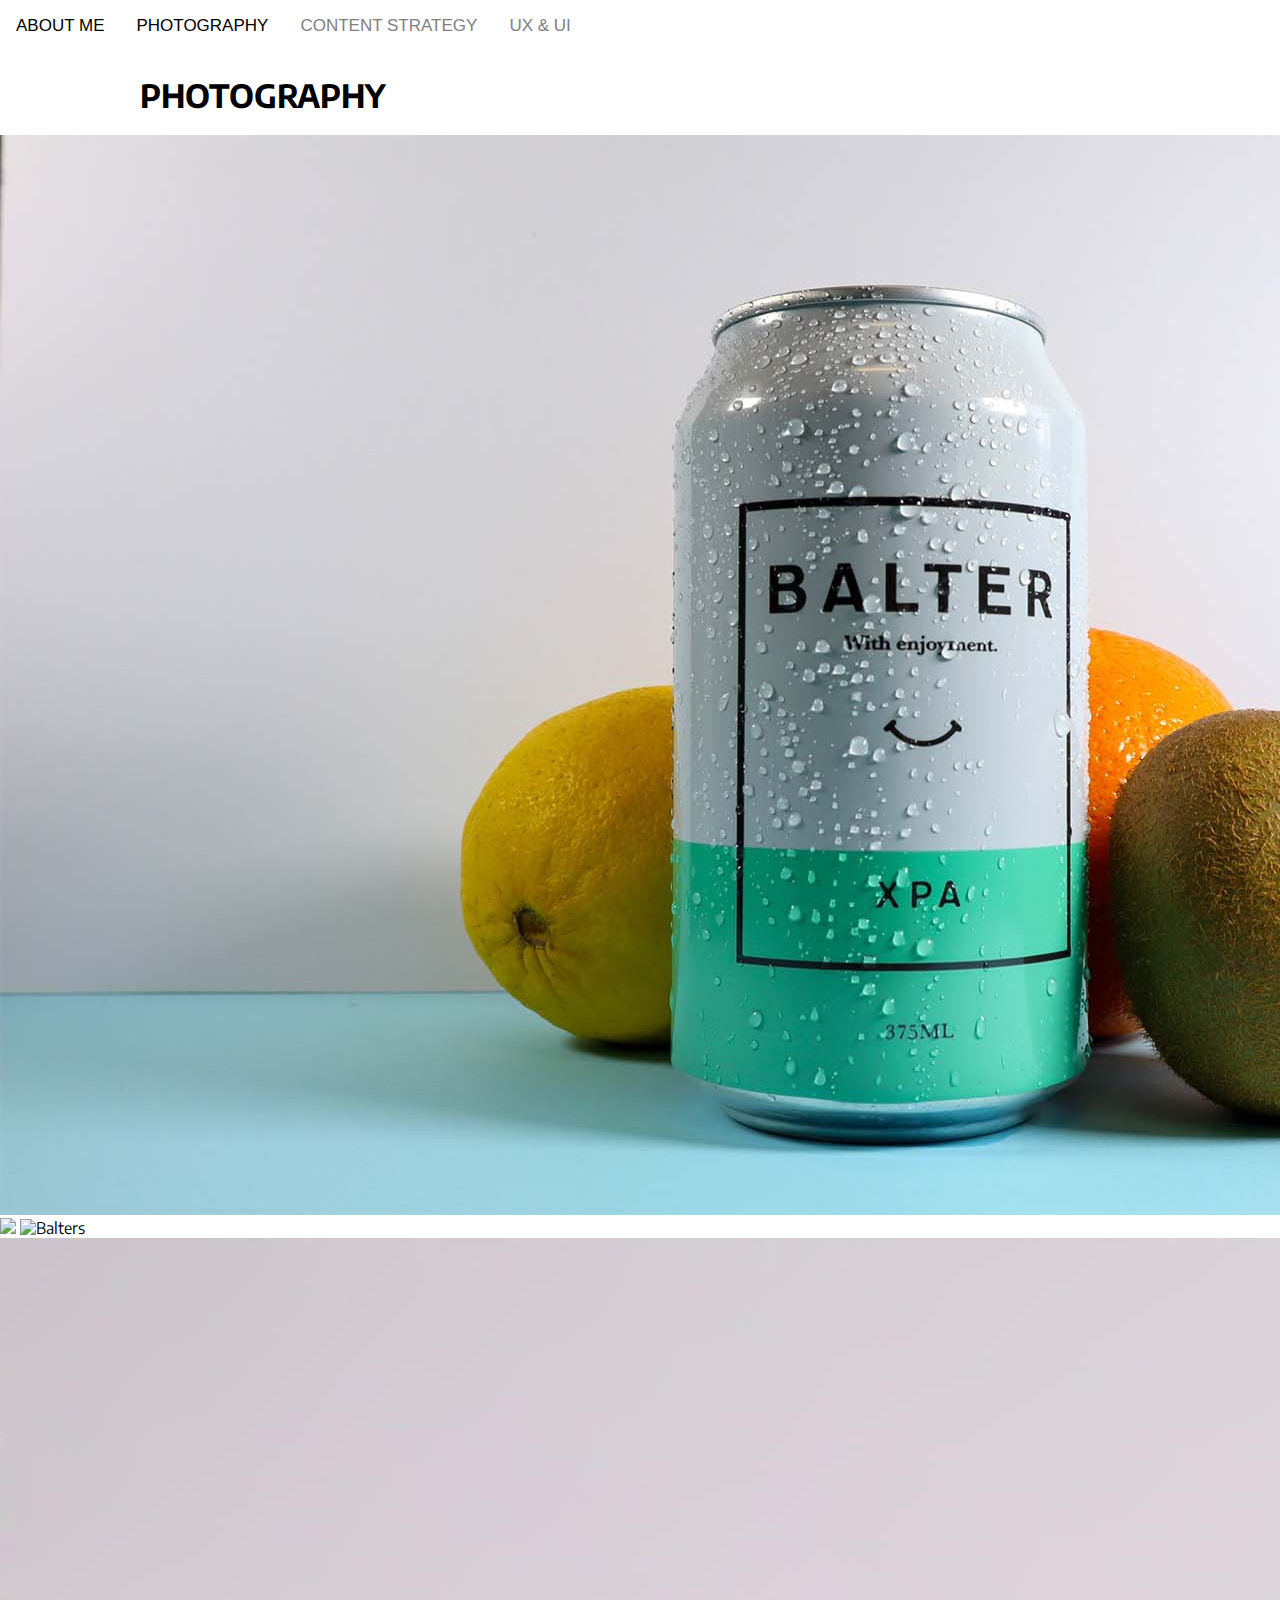
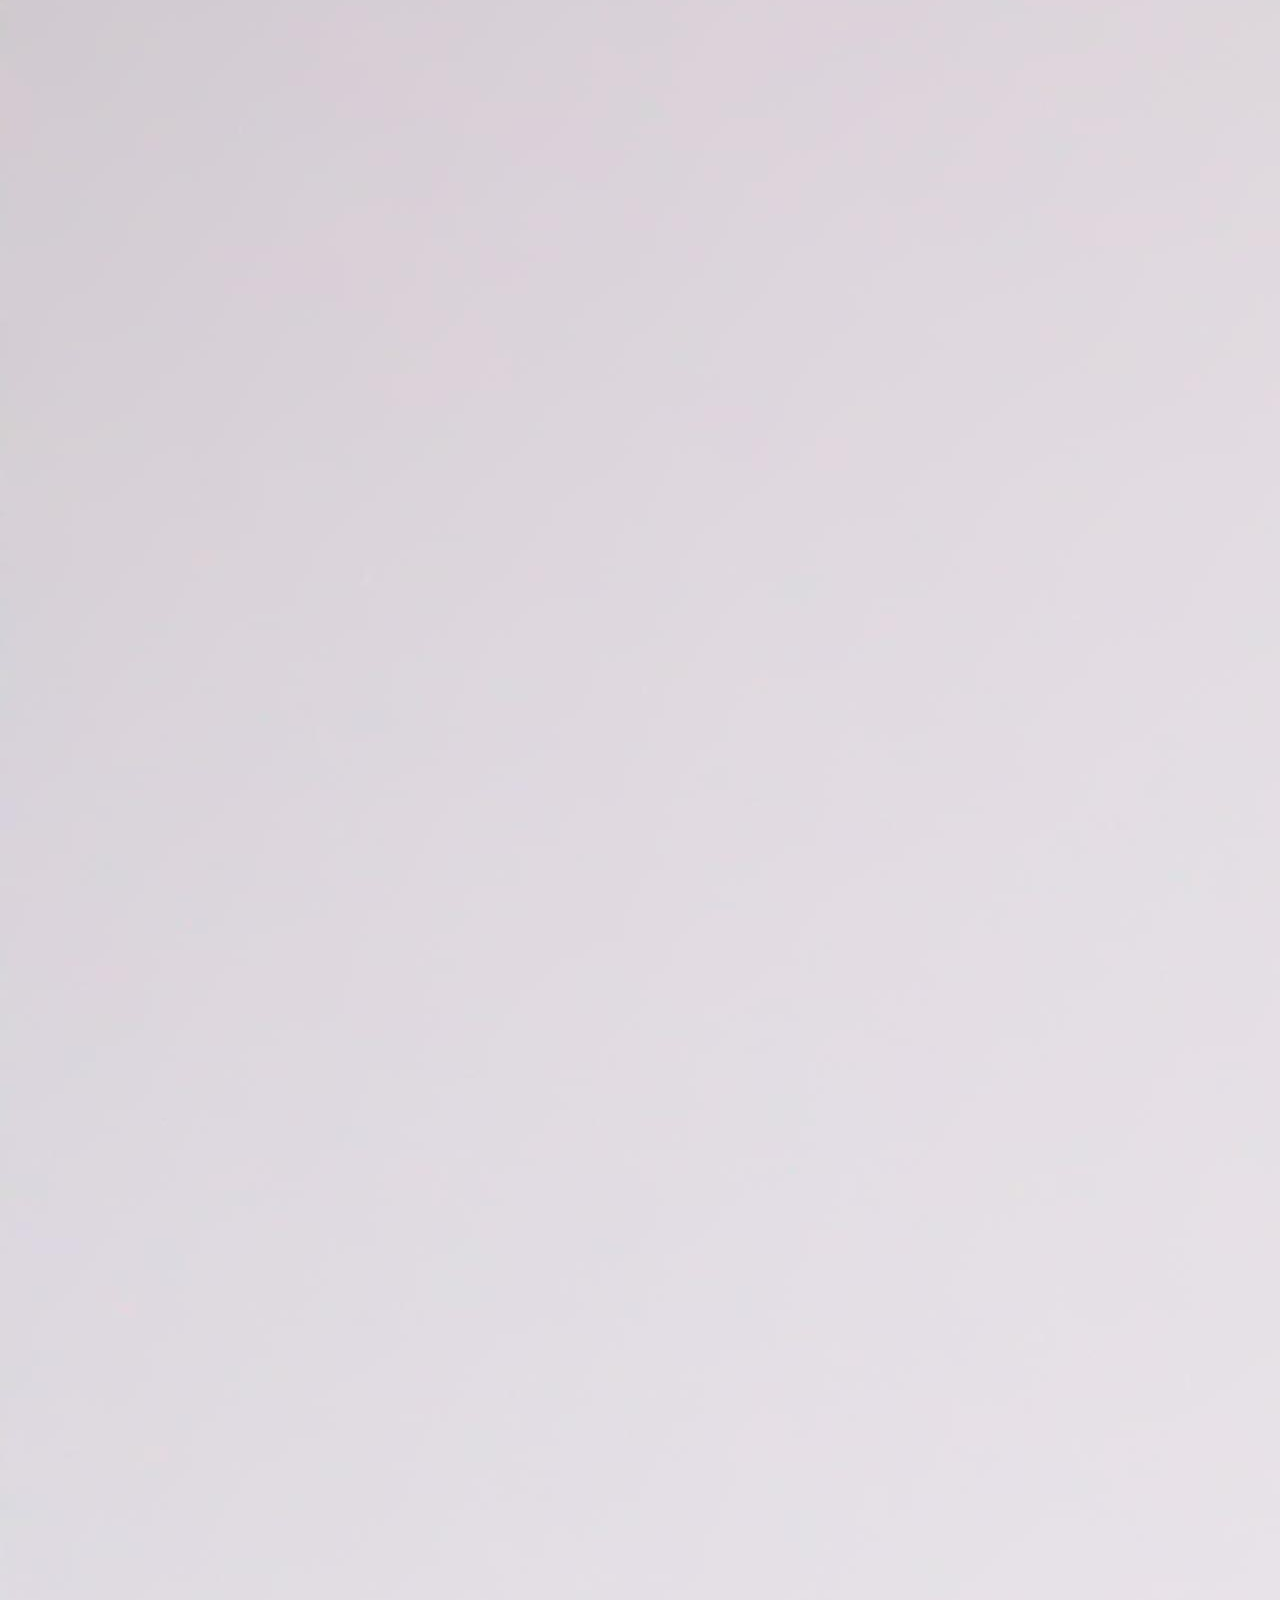
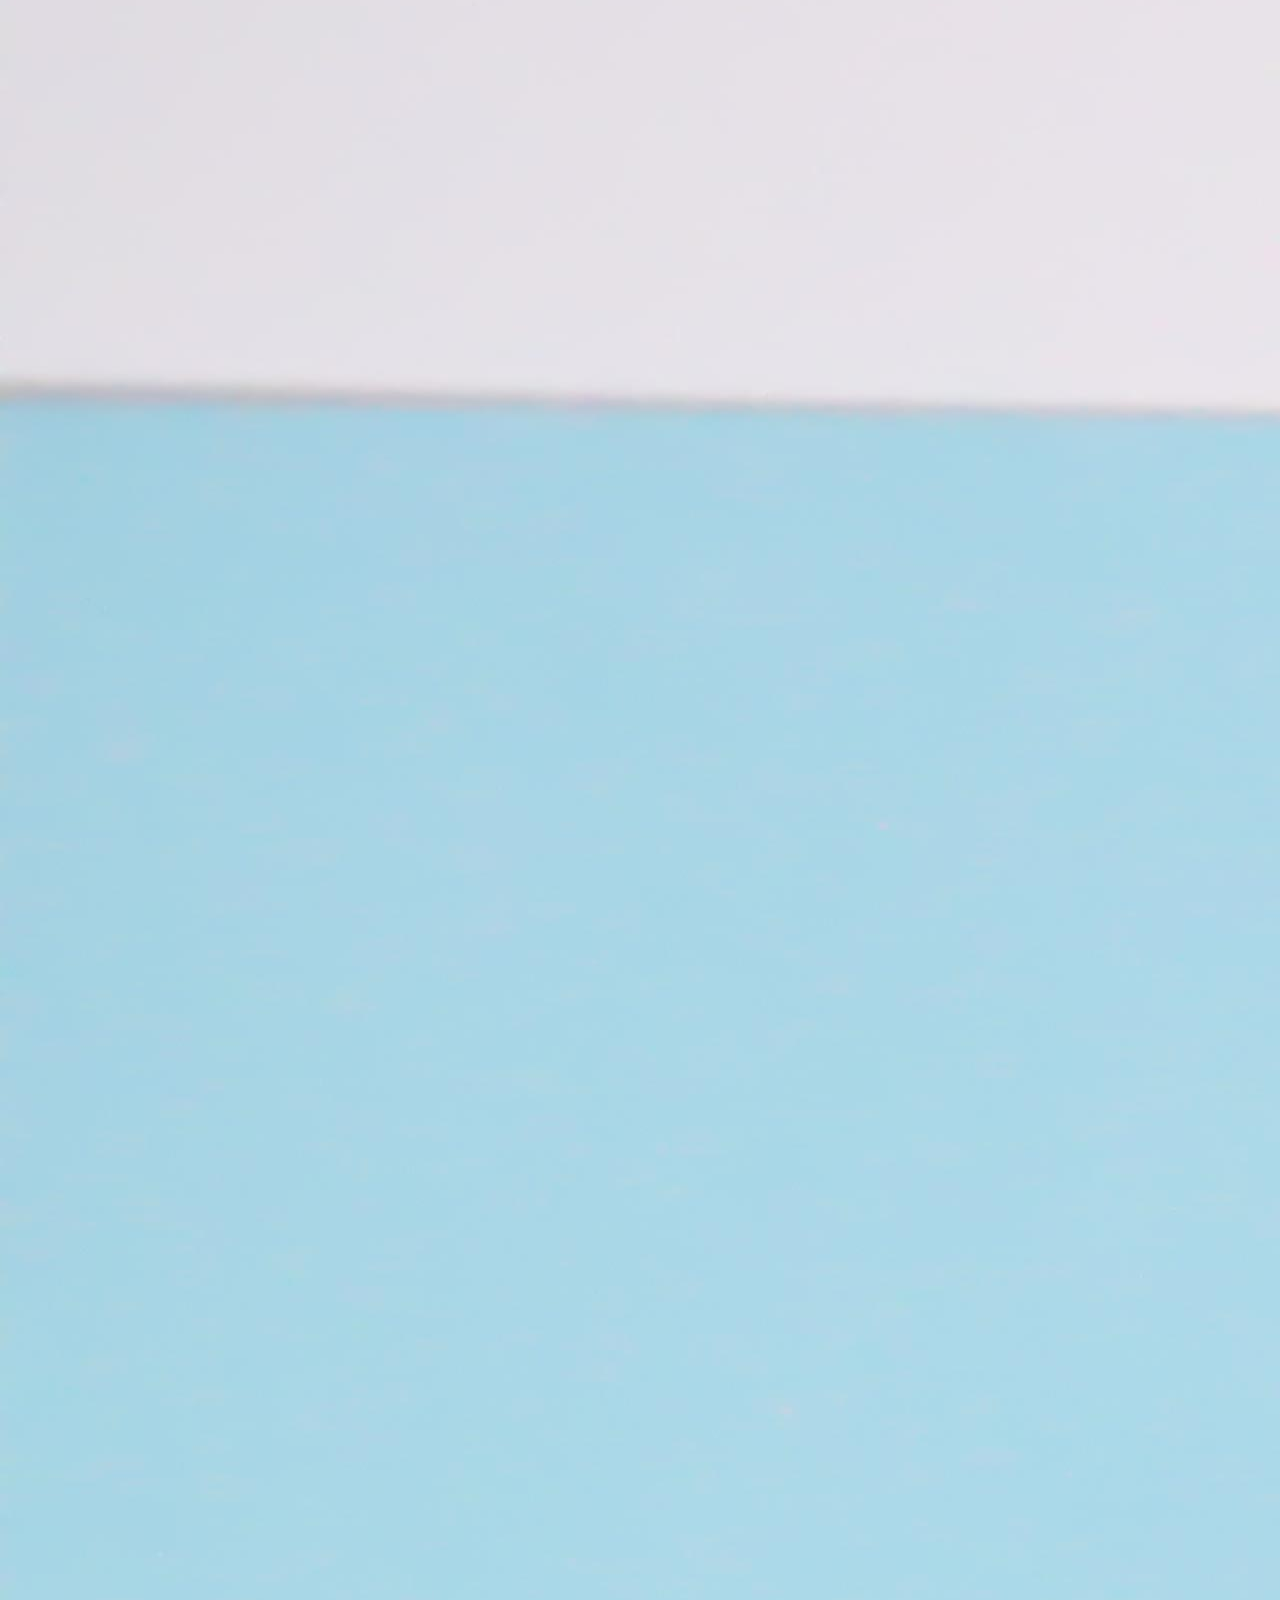
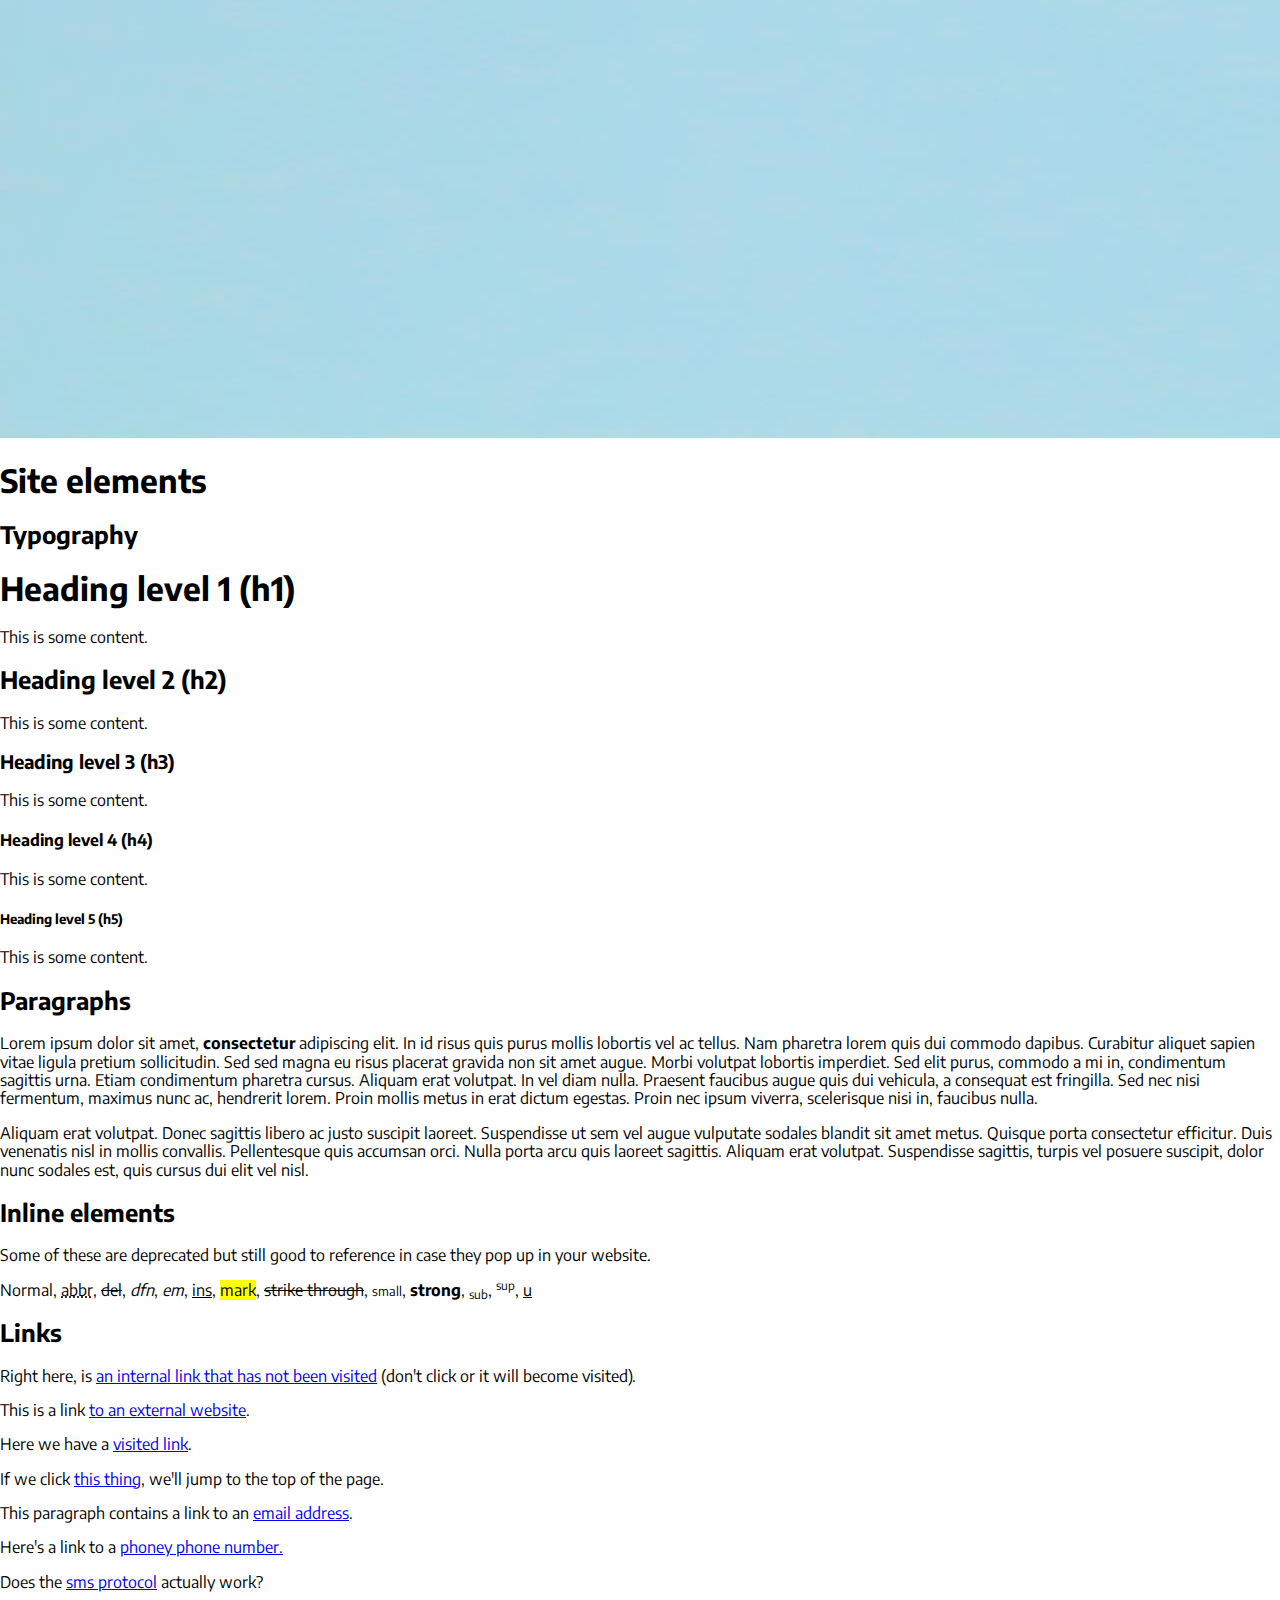
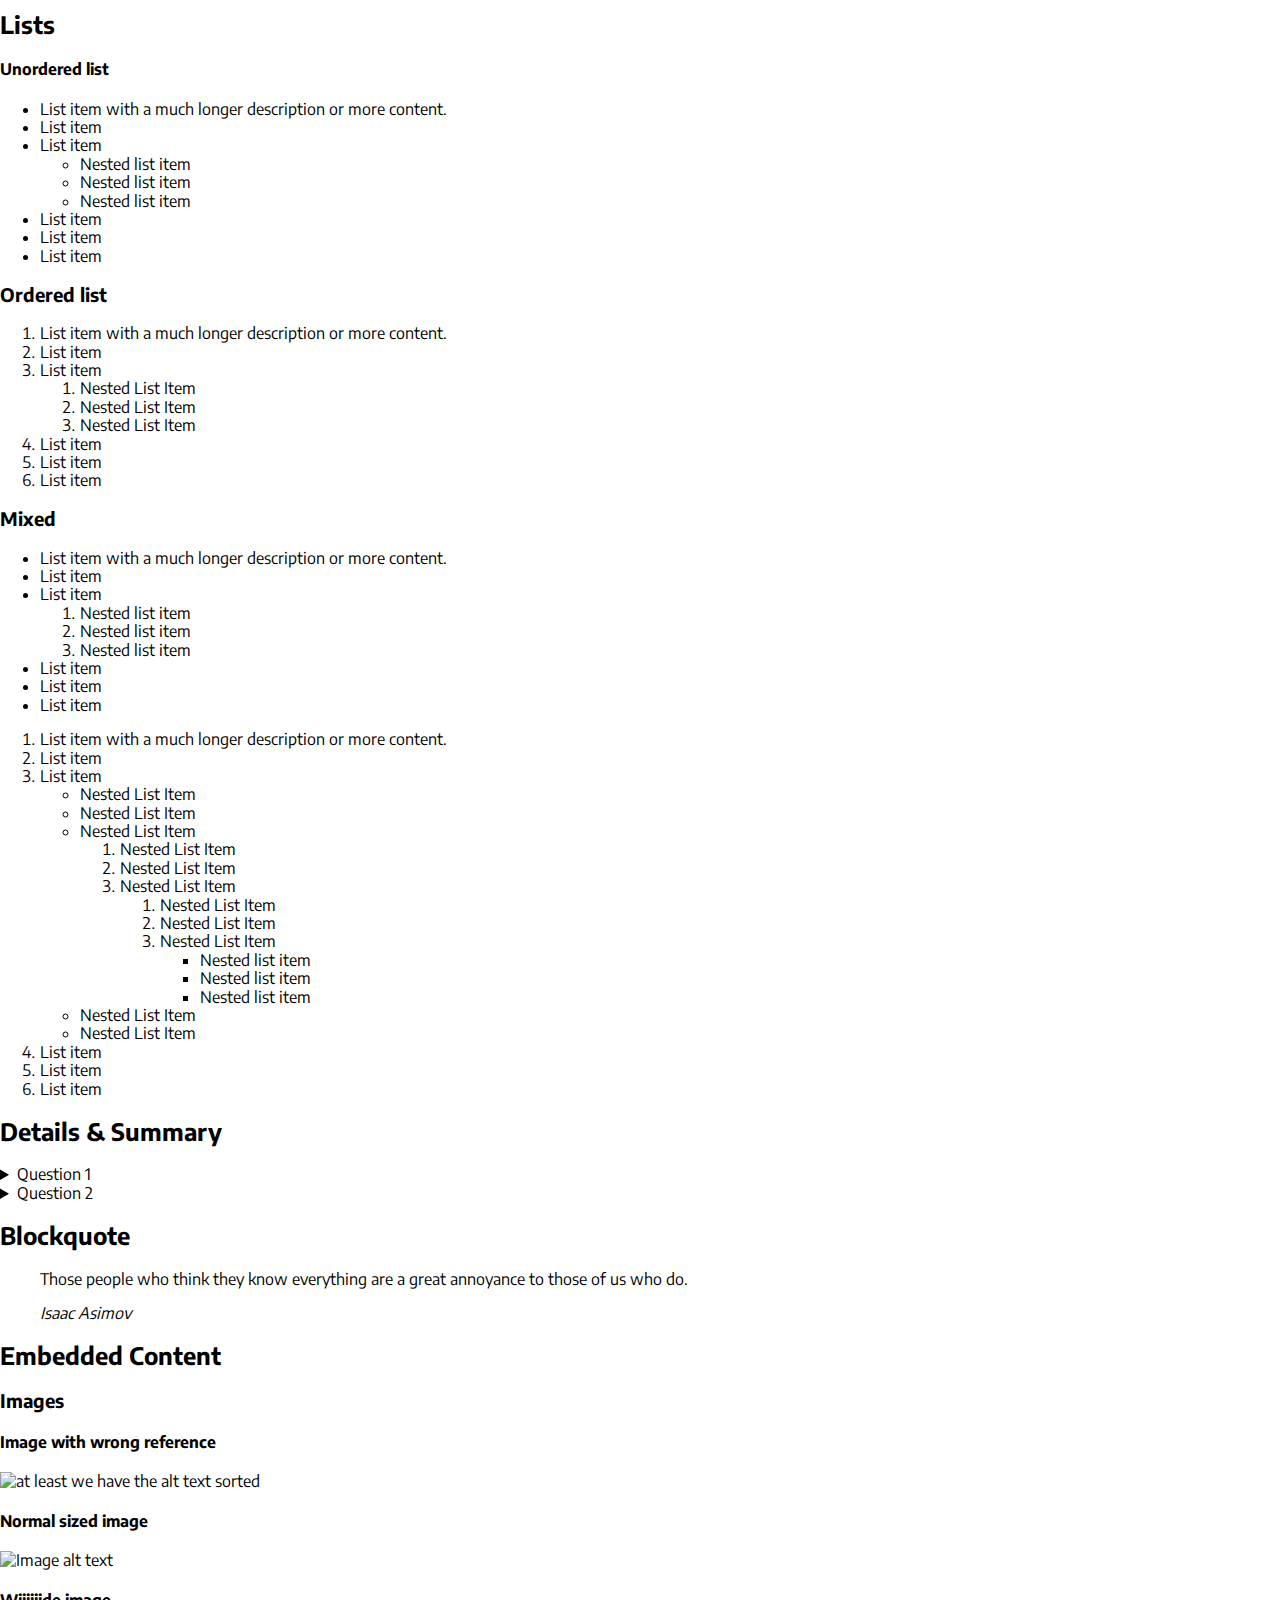
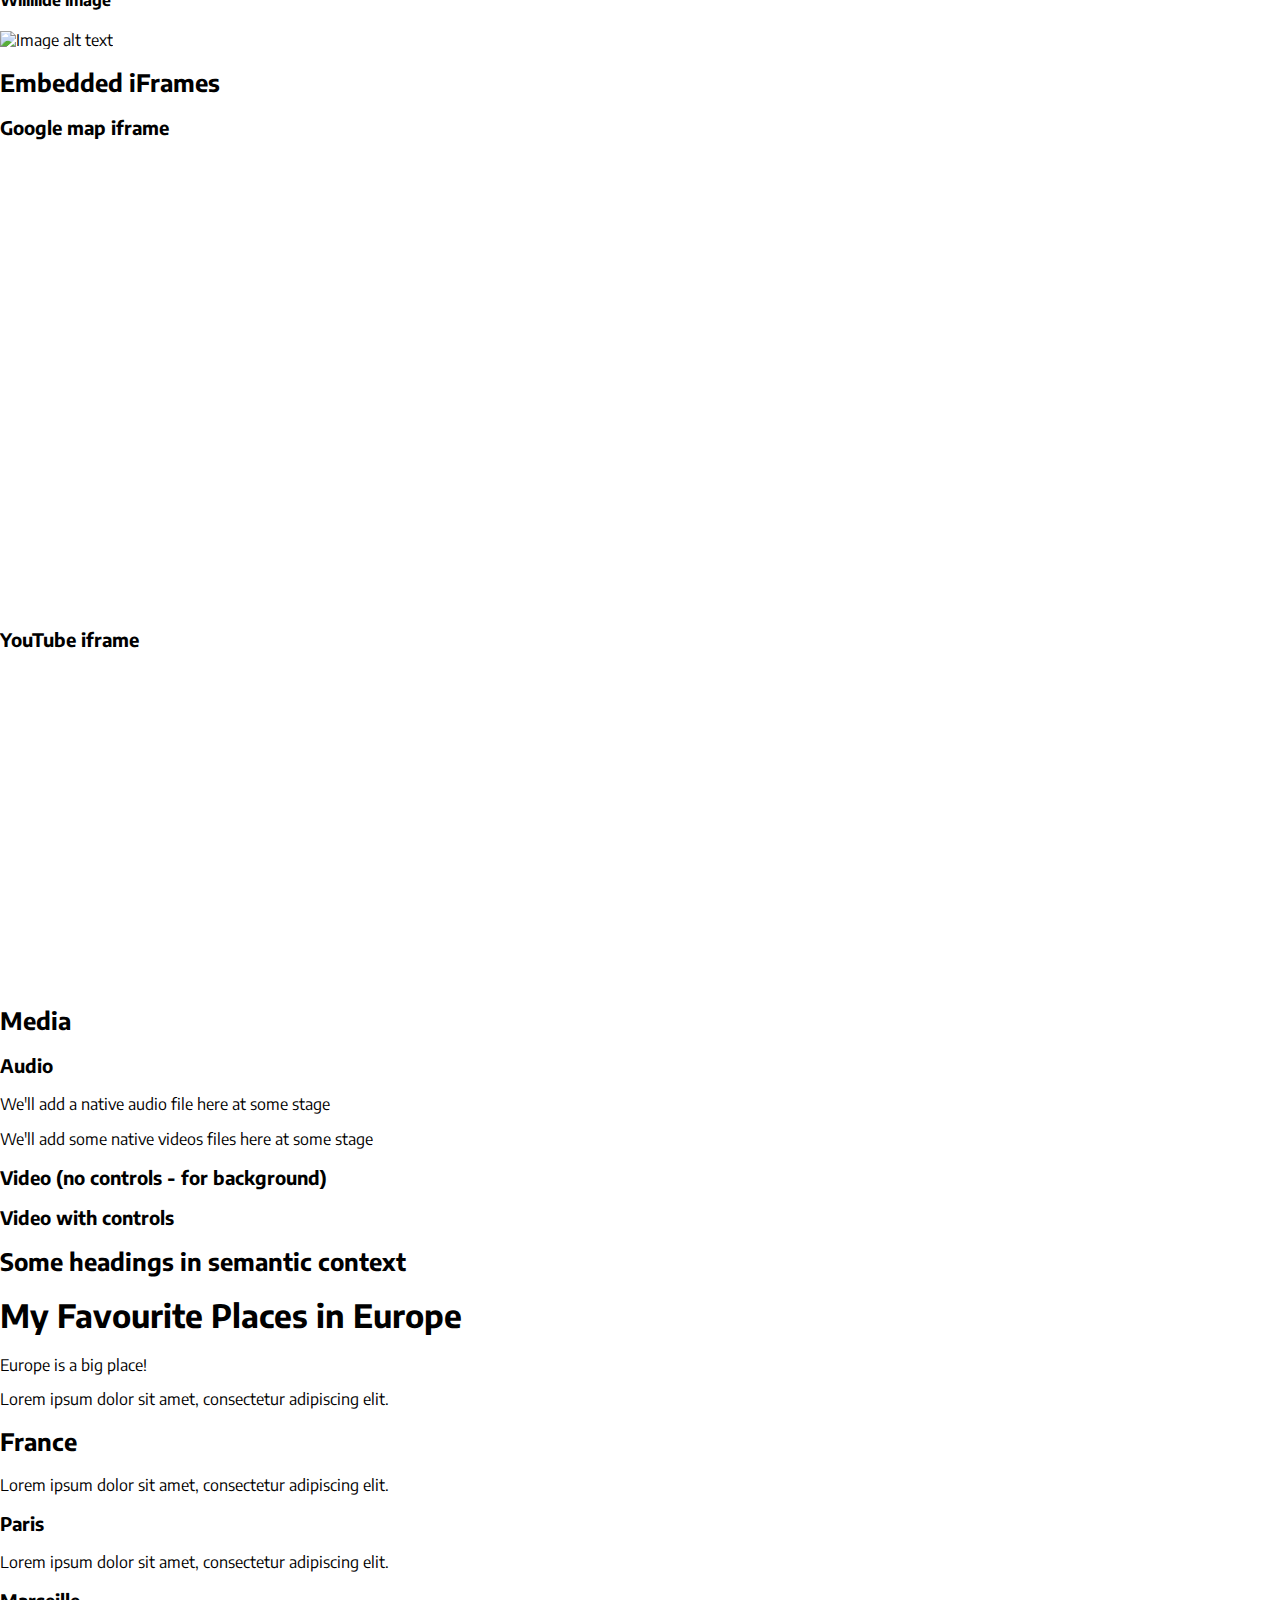
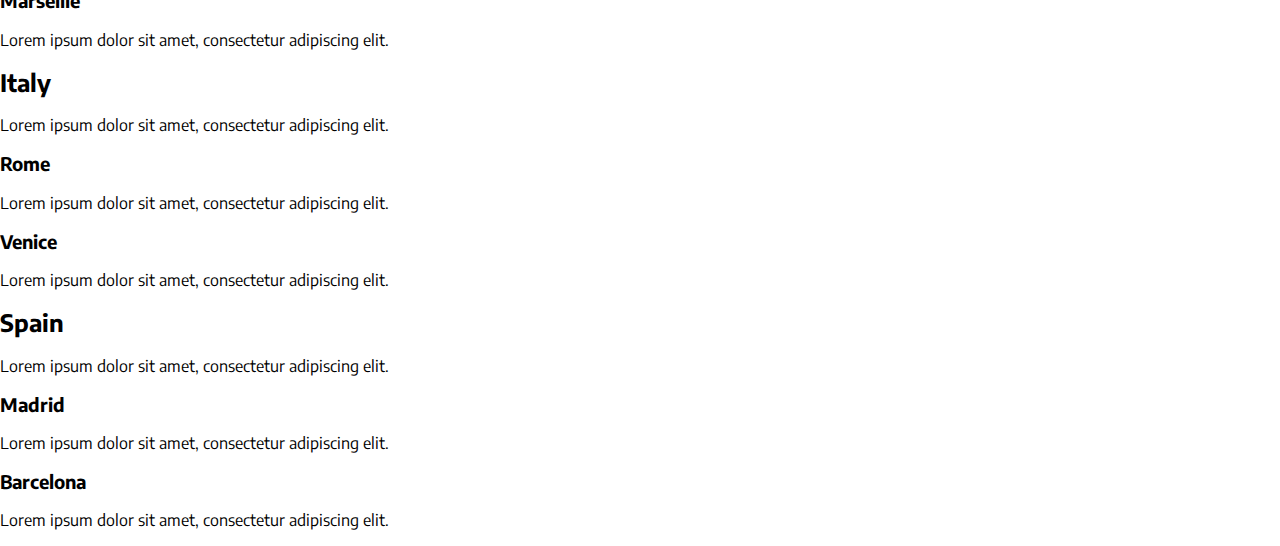
==== commit 20f91fc7: "Final commit, added font" ====
--- a/index.html
+++ b/index.html
@@ -2,11 +2,16 @@
 <html lang="en">
 
 <head>
+    <link rel="preconnect" href="https://fonts.googleapis.com">
+<link rel="preconnect" href="https://fonts.gstatic.com" crossorigin>
+<link href="https://fonts.googleapis.com/css2?family=Encode+Sans:wght@300&display=swap" rel="stylesheet">
+
     <meta charset="UTF-8">
     <meta http-equiv="X-UA-Compatible" content="IE=edge">
     <meta name="viewport" content="width=device-width, initial-scale=1.0">
     <title>Steven</title>
     <link rel="stylesheet" href="resources/css/style.css">
+    
 </head>
 
 <body>
@@ -30,6 +35,7 @@
 
         </section>
         <section class="layout-wide">
+            <br>
             <br>
             <br>
             <h1>PHOTOGRAPHY</h1>
--- a/resources/css/style.css
+++ b/resources/css/style.css
@@ -7,8 +7,20 @@
 
 /* -------------------- HEADINGS AND TYPE */
 @import url(normalize.css);
-@import url('https://fonts.googleapis.com/css2?family=Encode+Sans:wght@300&display=swap')
-/* Tried adding in a custom font but im not sure if it worked or not */
+body{
+  font-family: 'Encode Sans', sans-serif;
+
+}
+
+/* This font isnt final, i like the way it looks */
+
+
+
+
+
+
+
+
 
 /* -------------------- LAYOUTS */
 .layout-wide{
@@ -29,11 +41,10 @@
 --num-cols: 3:
 --row-height: 300px:
 }
-
 box-sizing: border-box;
 padding:var()
 
-display grid:
+display-grid:
 grid-template-columns: repeat(var (--num cols:), 1fr)
 grid-auto-rows:
 gap: var(--gap)
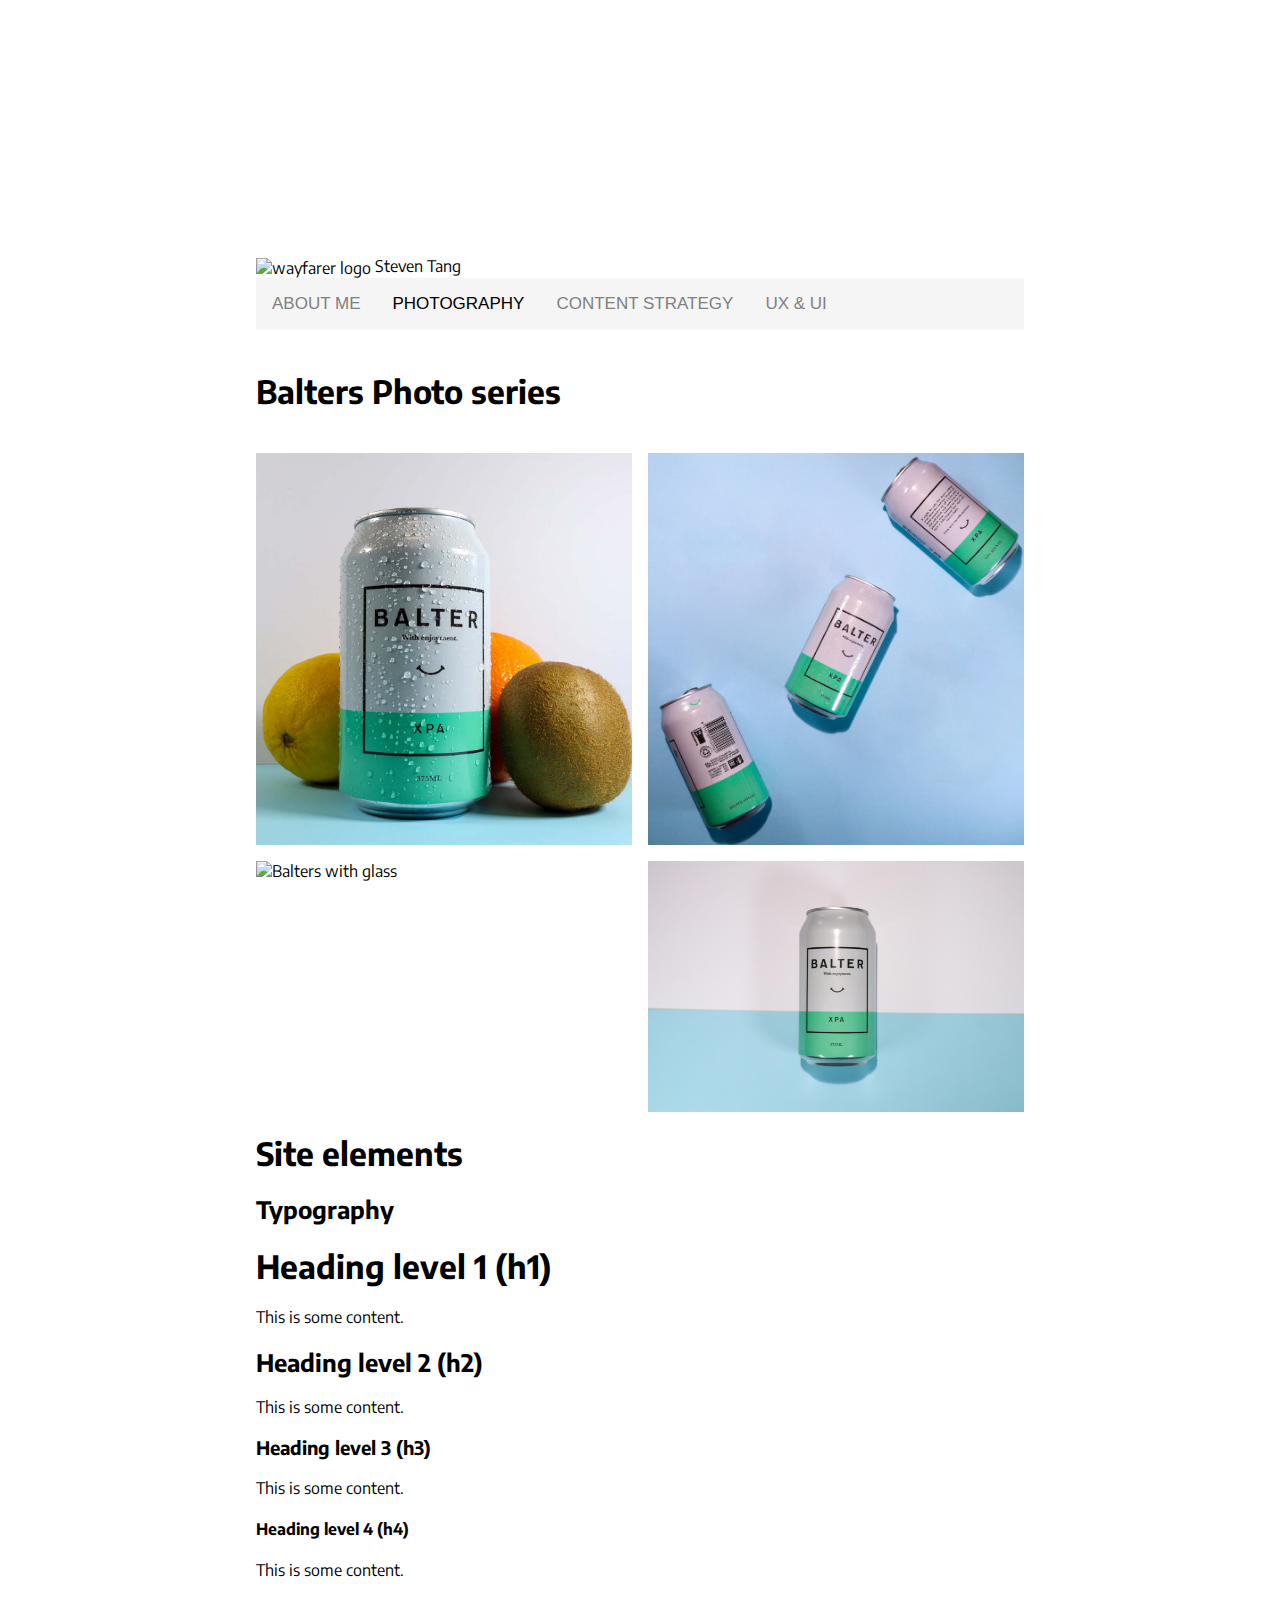
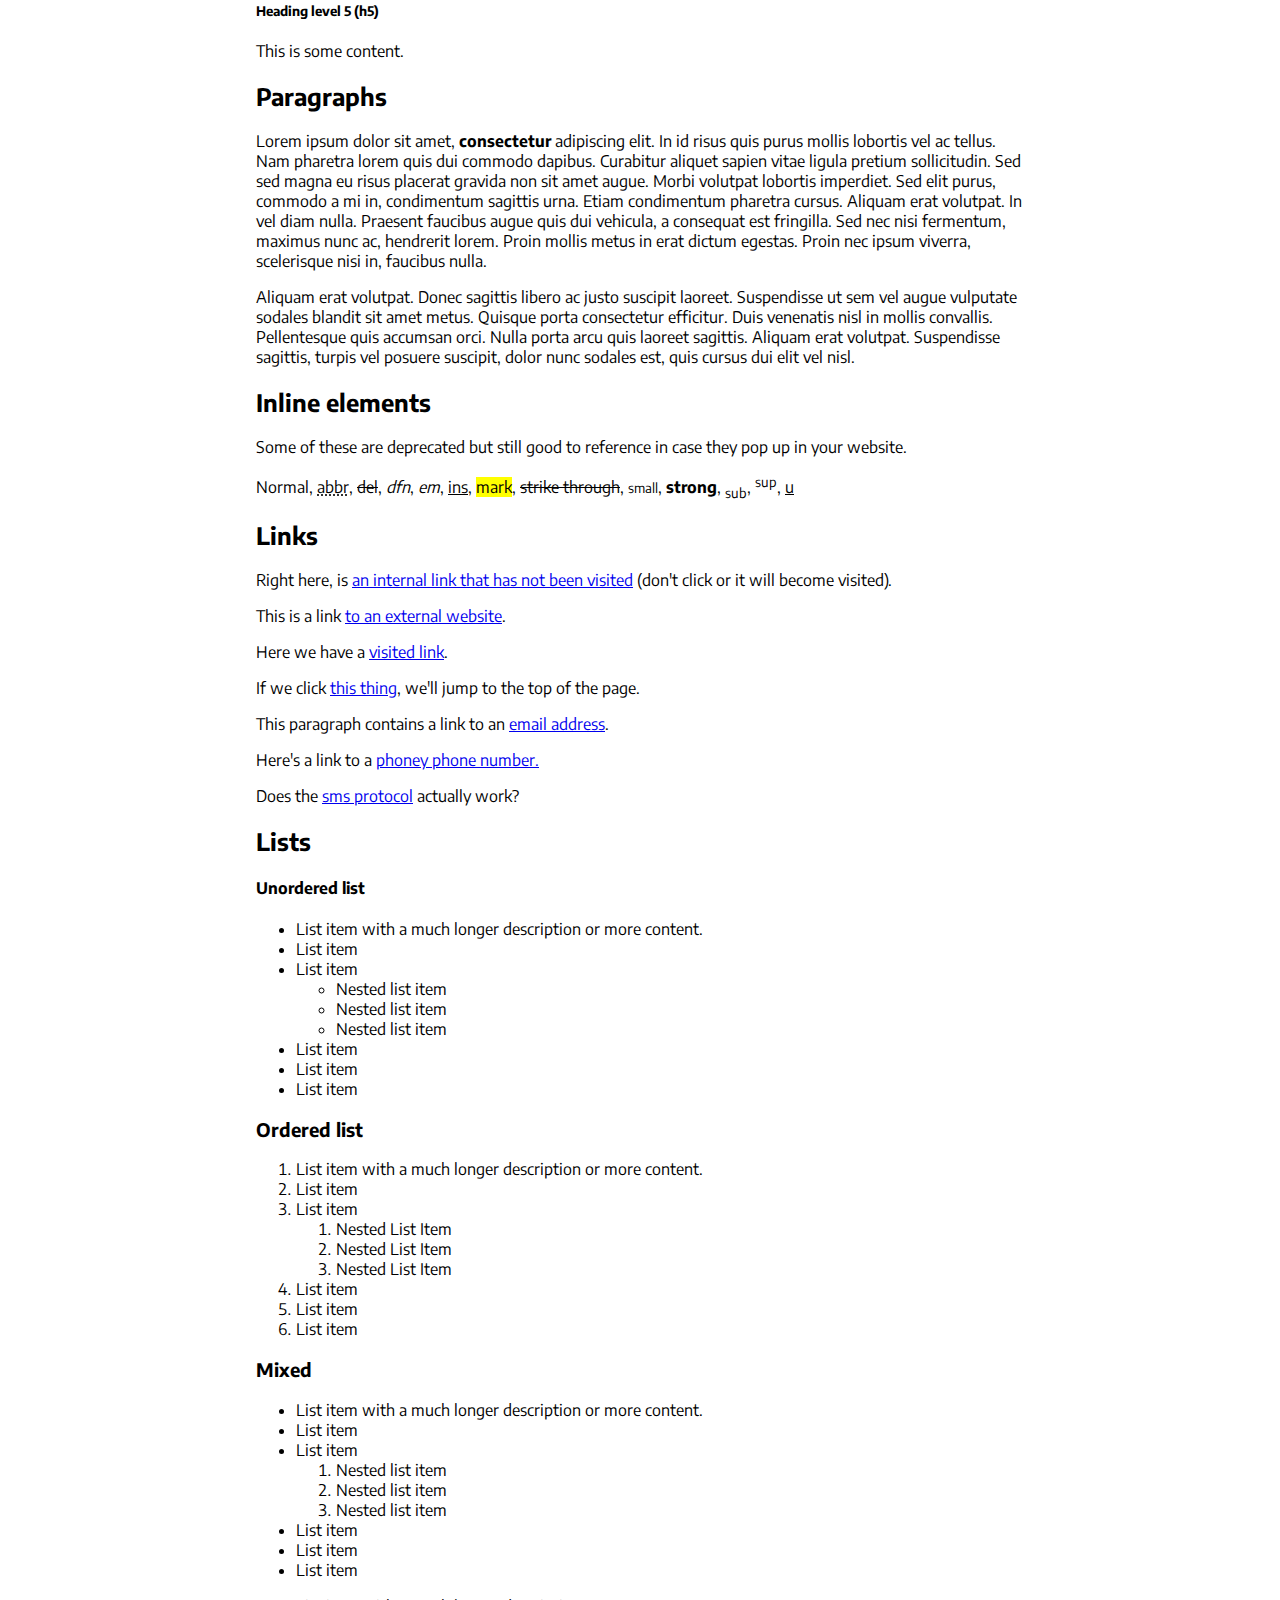
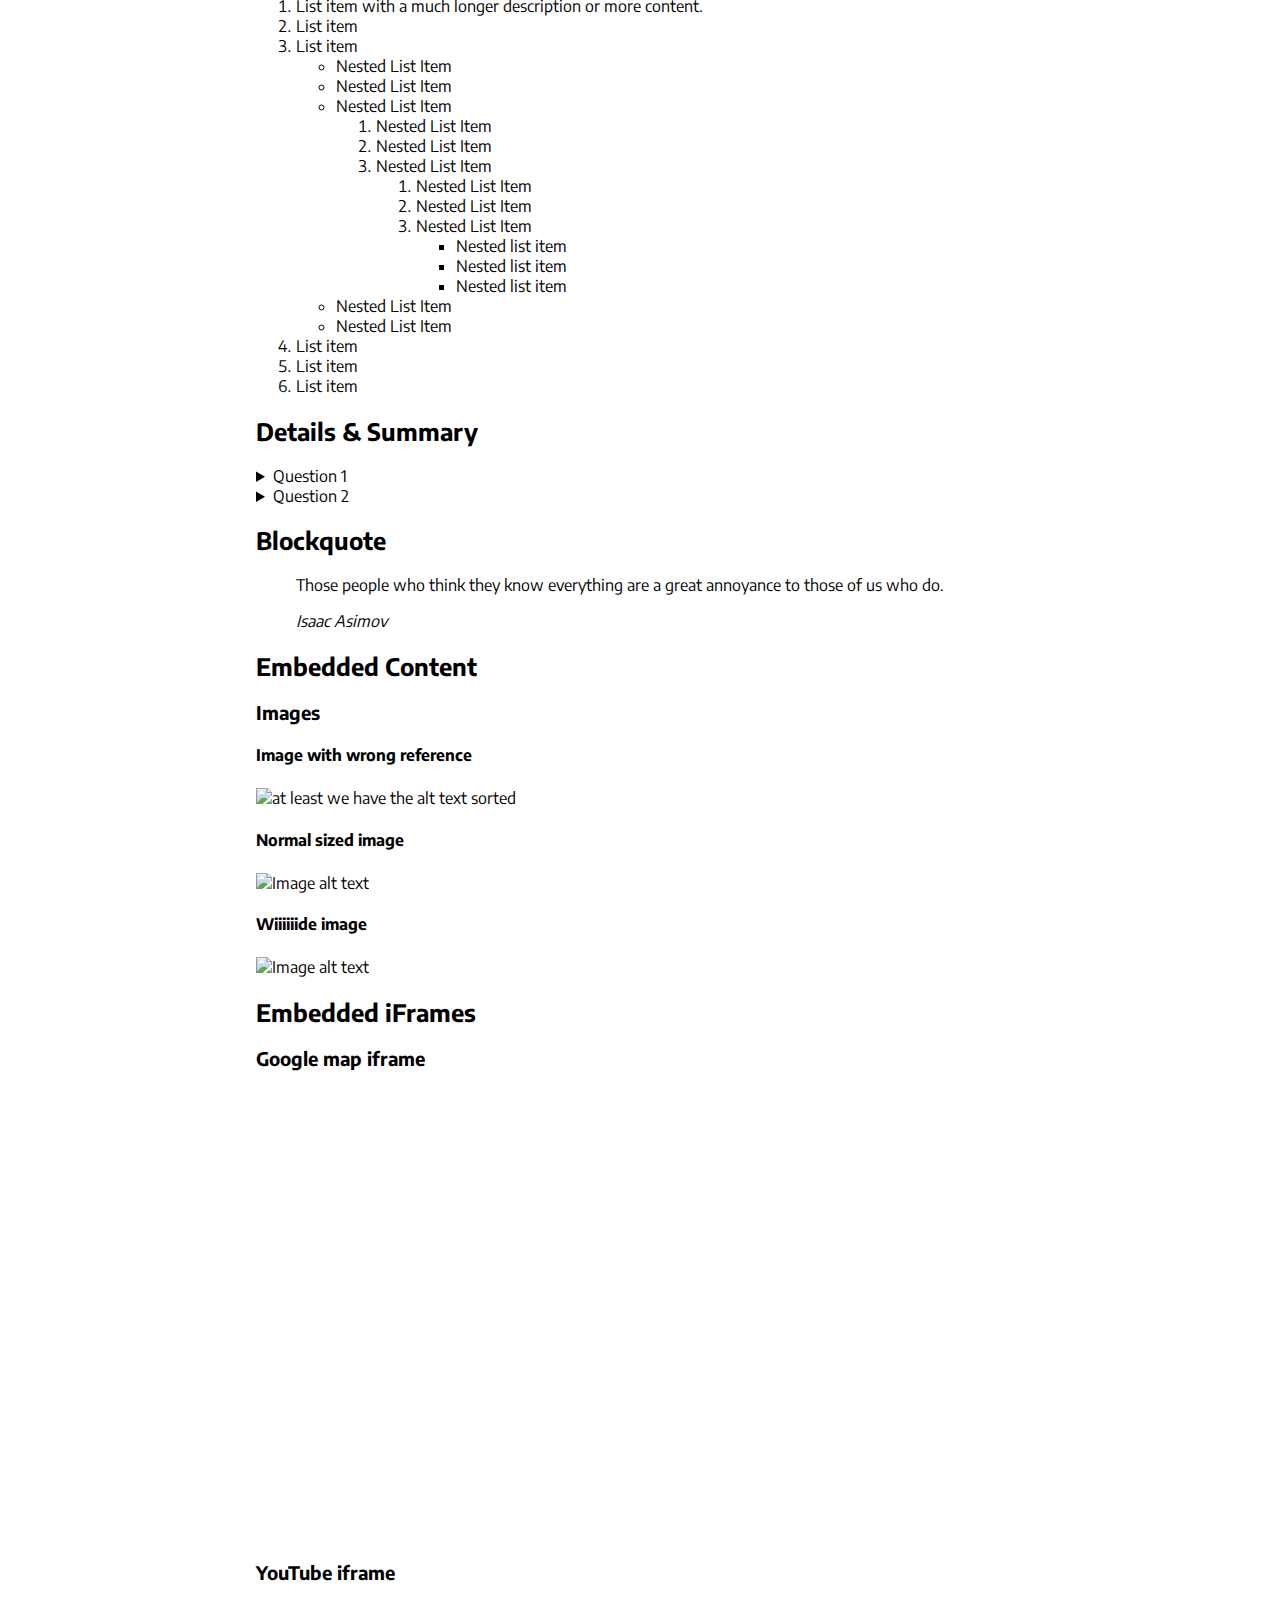
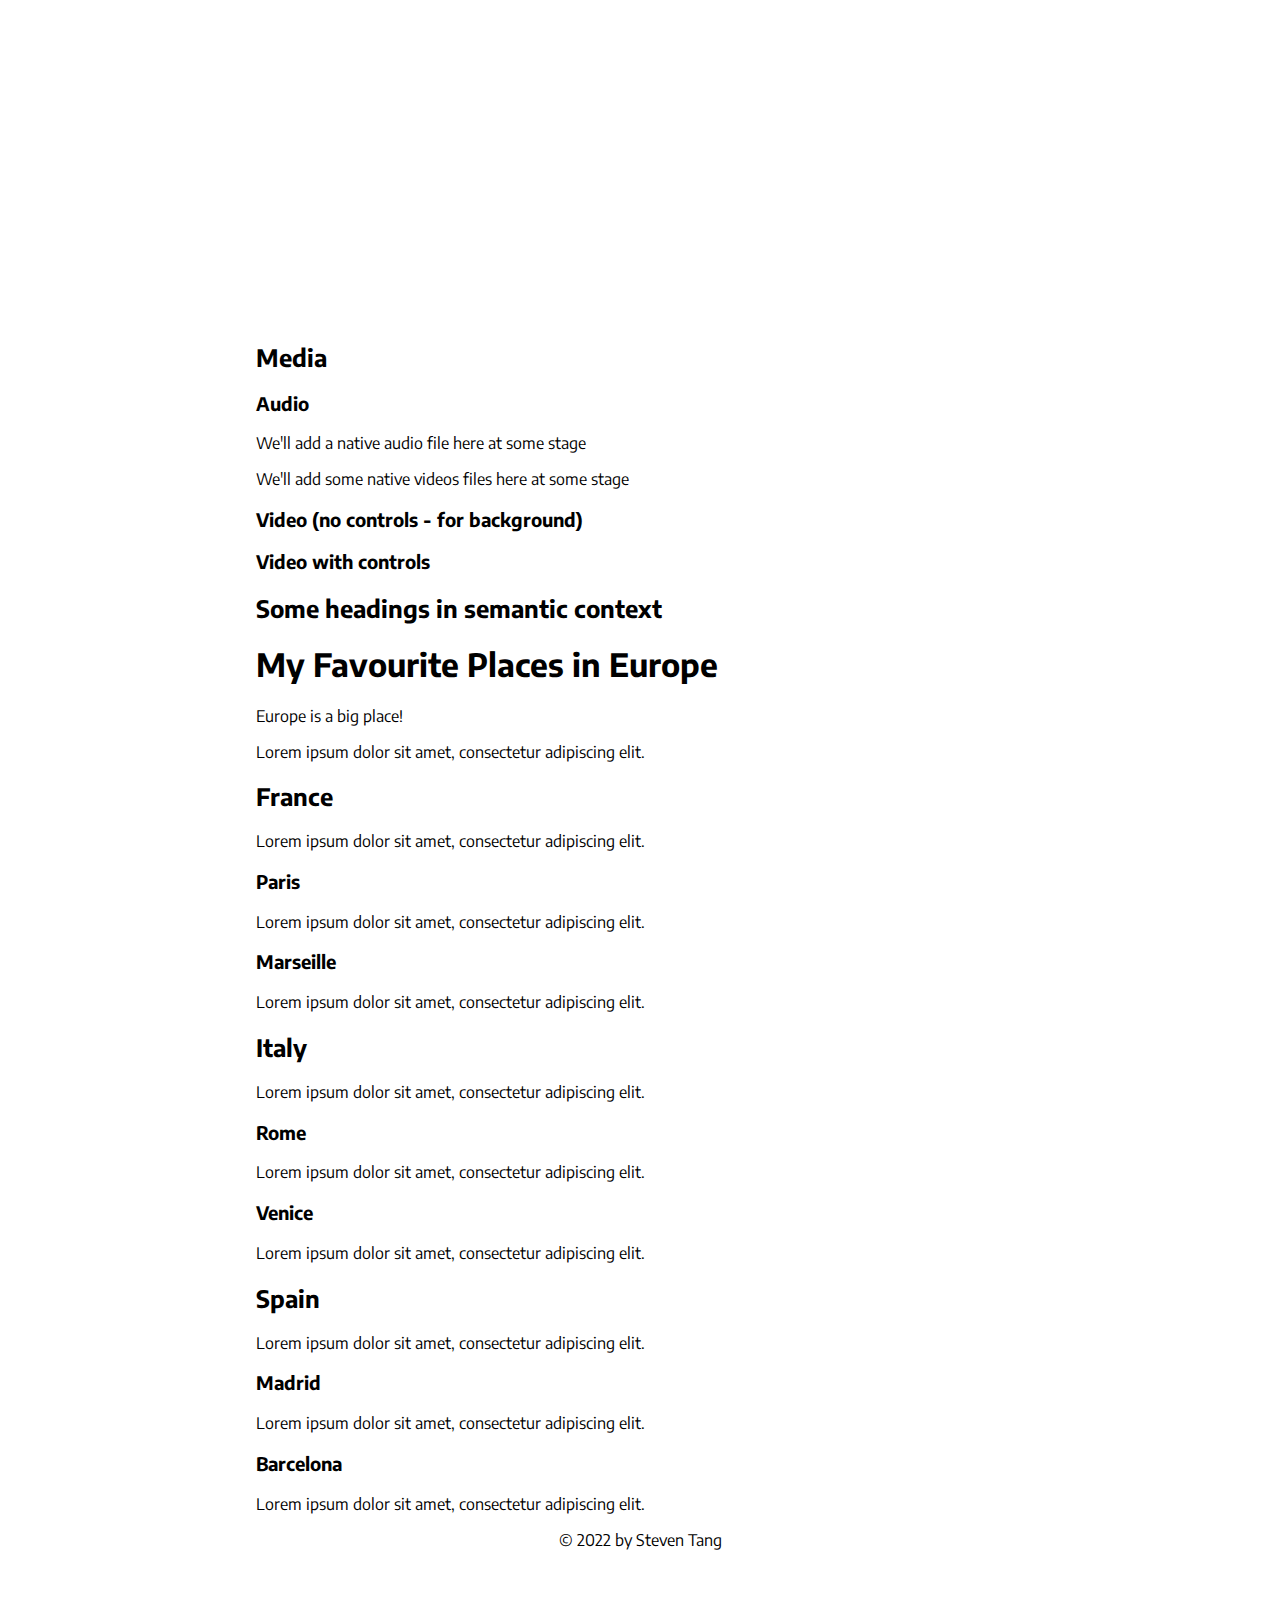
==== commit fad14414: "aligned text to logo" ====
--- a/index.html
+++ b/index.html
@@ -11,13 +11,17 @@
     <meta name="viewport" content="width=device-width, initial-scale=1.0">
     <title>Steven</title>
     <link rel="stylesheet" href="resources/css/style.css">
-    
+   
 </head>
 
 <body>
 
     <header>
-        <section> 
+
+        <img src="resources/Wayfarer logo/WF1b.png" alt="wayfarer logo" width= 10% height="10%">
+        <span> Steven Tang</span>
+        
+        <section class="layout-wide">
             
             <div class="topnav">
 
@@ -28,6 +32,8 @@
                 <a href="#ontent strategy">CONTENT STRATEGY</a>
         
                 <a href="#UX & UI">UX & UI </a>
+                
+            </section> 
 
                 
         
@@ -36,23 +42,26 @@
         </section>
         <section class="layout-wide">
             <br>
+
+            <h1>Balters Photo series </h1>
             <br>
-            <br>
-            <h1>PHOTOGRAPHY</h1>
             </section>
+
            
-
+             
             <div class="image-grid">
-                <img src="resources/Balters photo 1 final edited.jpg/Balters 1 -min.jpg" alt="Balters">
-                <img src="resources/Balters photo final 2 edited/Balters photo final 2 edited-min.jpg alt=">
-                <img src="resources/Balters final photo edit 4.jpg/Balters final photo edit 4.jpg" alt="Balters">
-                <img src="resources/Balters photo final edited 3.jpg/Balters photo final edited 3-min.jpg" alt="Balters">
+                <img src="resources/Balters photo 1 final edited.jpg/Balters 1 -min.jpg" alt="Balters with fruit ">
+                <img src="resources/Balters photo final 2 edited/Balters photo final 2 edited-min.jpg" alt="Balters 3 cans ">
+                <img src="resources/Balters final photo edit 4.jpg/Balters final photo edit 4.jpg" alt="Balters with glass ">
+                <img src="resources/Balters photo final edited 3.jpg/Balters photo final edited 3-min.jpg" alt="Balters 1 can">
             </div>
                 
            
            
             <section>
-                <class="layout-wide"></section> 
+                <class="layout-wide">
+                    
+                </section> 
 
             
            
@@ -351,6 +360,9 @@
     </main>
 
     <footer>
+        <section class="layout-wide">
+            <p> &copy; 2022 by Steven Tang 
+
 
     </footer>
 
--- a/resources/css/style.css
+++ b/resources/css/style.css
@@ -2,13 +2,17 @@
 
 
 /* -------------------- GLOBAL DEFAULTS */
-
+img {
+  max-width: 100%
+}
 
 
 /* -------------------- HEADINGS AND TYPE */
 @import url(normalize.css);
-body{
+
+body {
   font-family: 'Encode Sans', sans-serif;
+  box-sizing: border-box;
 
 }
 
@@ -23,96 +27,108 @@
 
 
 /* -------------------- LAYOUTS */
-.layout-wide{
-     background-color: #FFFFFF;
-     max-width: 1000px;
-     margin-left: auto;
-     margin-right: auto;
+layout-wide {
+  background-color: #FFFFFF;
+  max-width: 1000px;
+  margin-left: auto;
+  margin-right: auto;
 }
 
-/* i tried to follow a Youtube tutorial for a grid gallery but it didnt work :(  i tried fixing it but couldnt do it either*/
 
-body{
-  margin: 0%;
+
+/*Photo grid*/
+
+body {
+  margin: 20%;
 }
 
-.image-grid{
---gap: 16px;
---num-cols: 3:
---row-height: 300px:
-}
-box-sizing: border-box;
-padding:var()
+.image-grid {
+  gap: 16px;
+  display: grid;
+  
 
-display-grid:
-grid-template-columns: repeat(var (--num cols:), 1fr)
-grid-auto-rows:
-gap: var(--gap)
 }
 
-.image-grid > img
-width: 100%
-height: 100%
-object-fit cover: 
+@media screen and (min-width: 800px) {
+
+    .image-grid {
+      grid-template-columns: 1fr 1fr;
+    }
+}
+
+
+
+.image-grid img {
+
+  width: 100%;
+  height: 100%;
+  object-fit: cover;
+}
+
 
 /* -------------------- HEADER */
-
+img{
+  vertical-align: middle;
+}
 /* -------------------- NAVIGATION */
-* navigation bar colour */
+/* navigation bar colour */
 
 .topnav {
 
-    background-color: whitesmoke;
+  background-color: whitesmoke;
 
-    overflow: hidden;
+  overflow: hidden;
 
-  }
+}
 
- 
 
-  /* link customisaitons */
 
-  .topnav a {
+/* link customisaitons */
 
-    float: left;
+.topnav a {
 
-    color: gray;
+  float: left;
 
-    text-align: center;
+  color: gray;
 
-    padding: 16px 16px;
+  text-align: center;
 
-    text-decoration: none;
+  padding: 16px 16px;
 
-    font-size: 17px;
+  text-decoration: none;
 
-    font-family: Arial, Helvetica, sans-serif;
+  font-size: 17px;
 
-  }
+  font-family: Arial, Helvetica, sans-serif;
 
- 
+}
 
-  /* Changing color of links on hover */
 
-  .topnav a:hover {
 
-    color: black;
+/* Changing color of links on hover */
 
-  }
+.topnav a:hover {
 
- 
+  color: black;
 
-  /* colour of the active/current link */
+}
 
-  .topnav a.active {
 
-    color: black;
 
-  }
+/* colour of the active/current link */
+
+.topnav a.active {
+
+  color: black;
+
+}
+
 /* -------------------- FOOTER */
-
+footer{
+  text-align: center;
+}
 /* -------------------- MODULES */
 
 body {
-    background-color: #FFFFFF;
+  background-color: #FFFFFF;
 }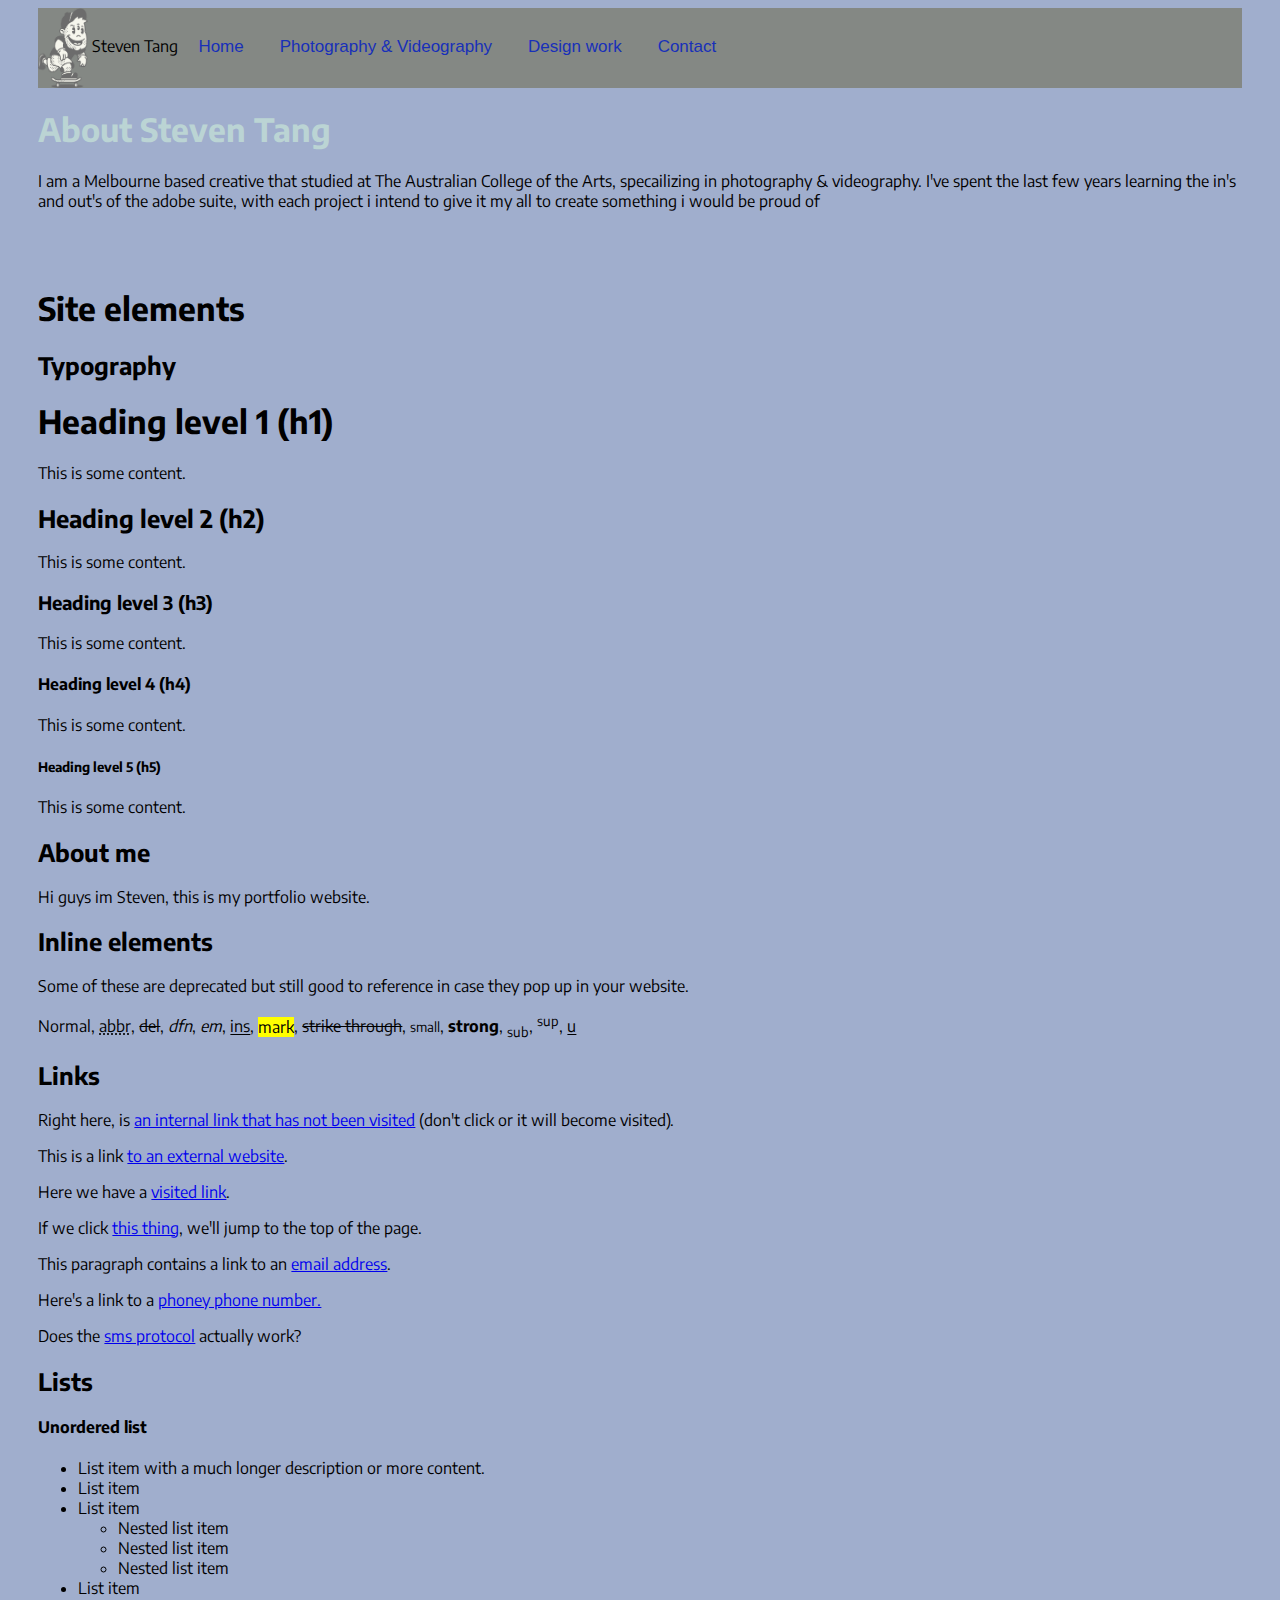
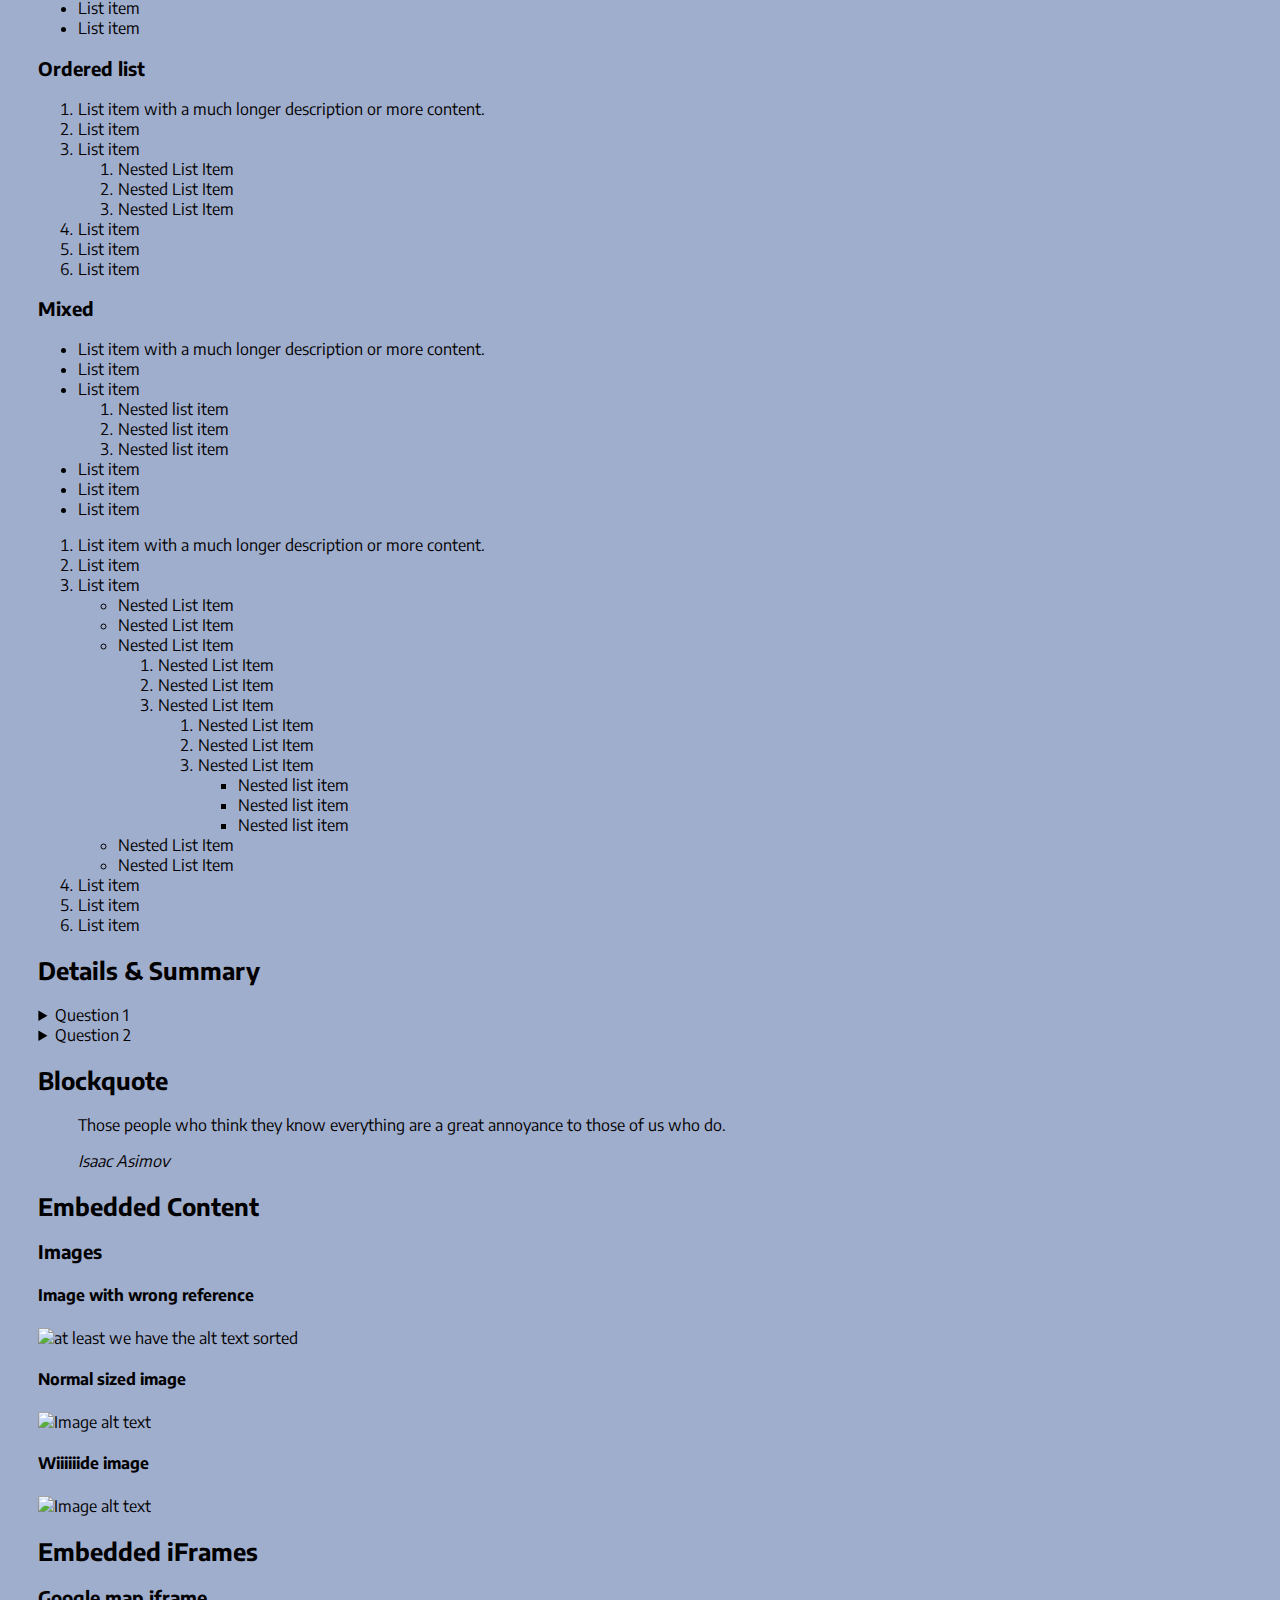
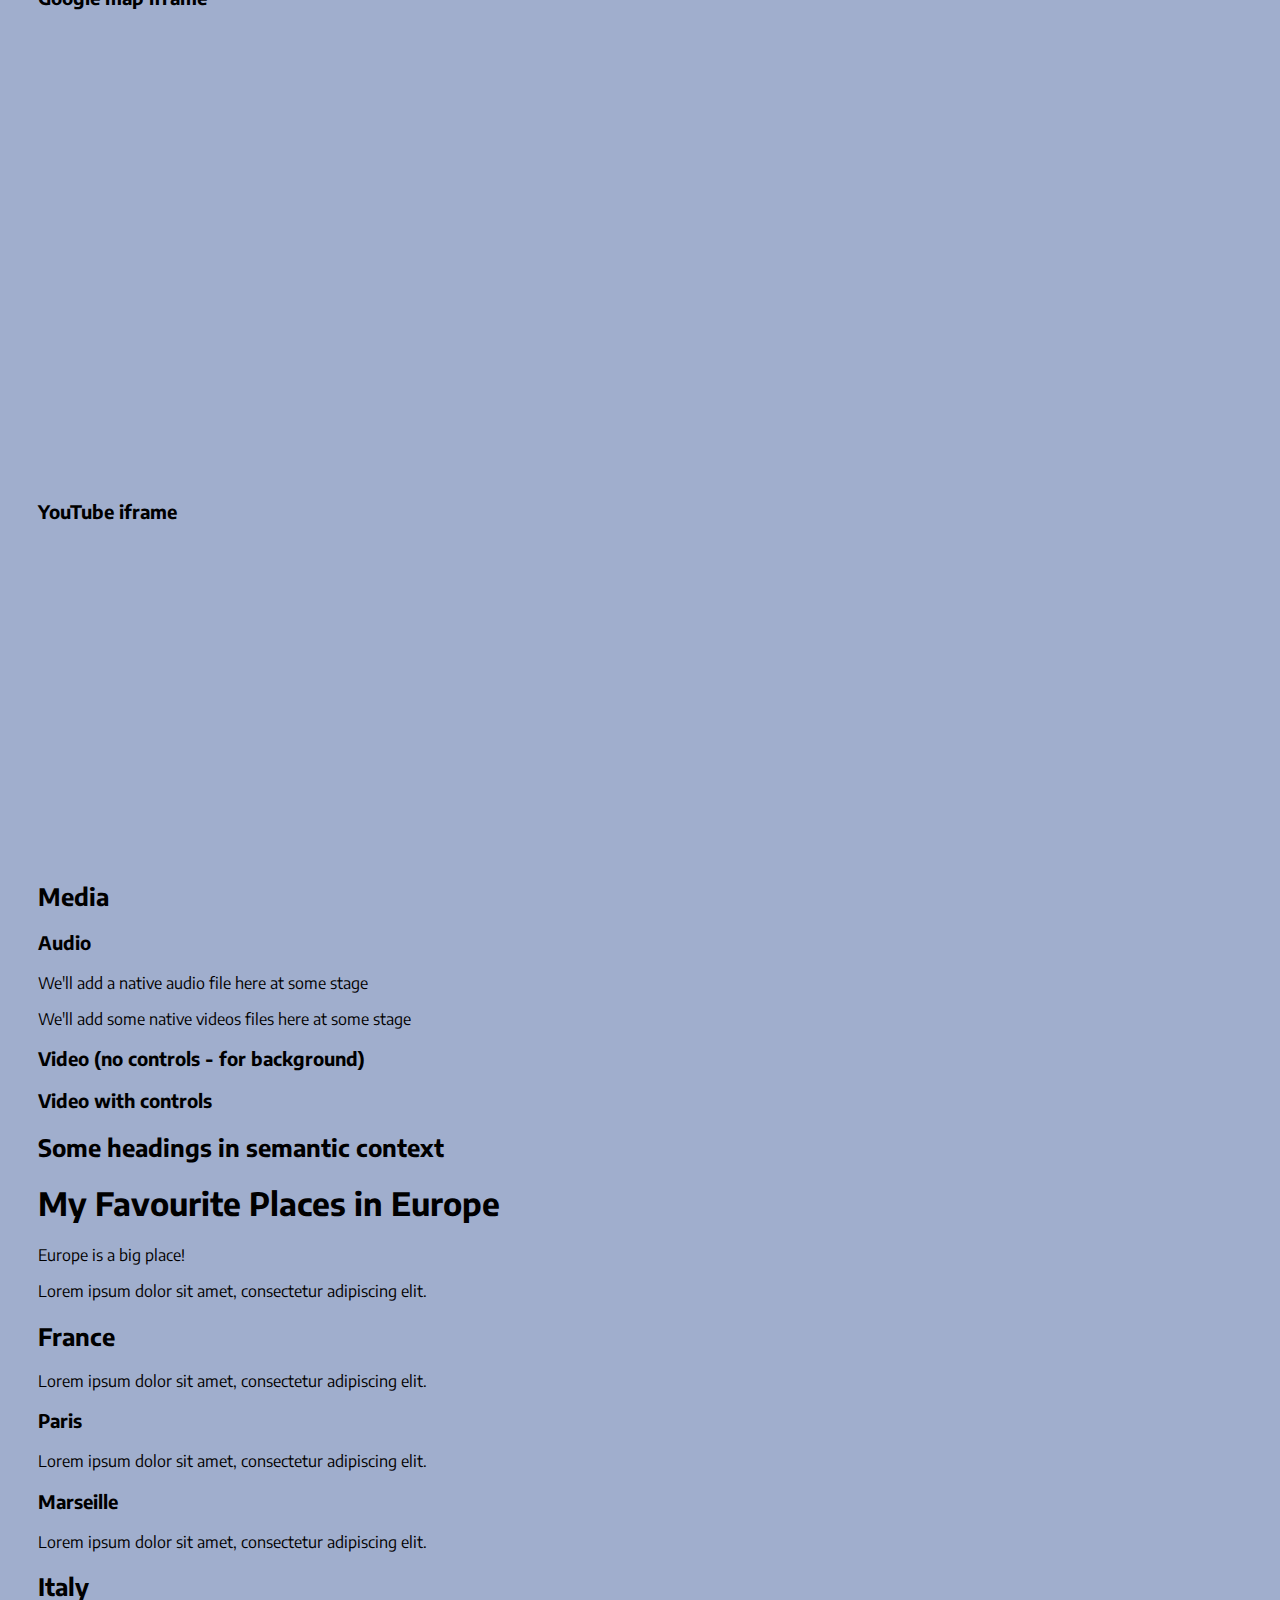
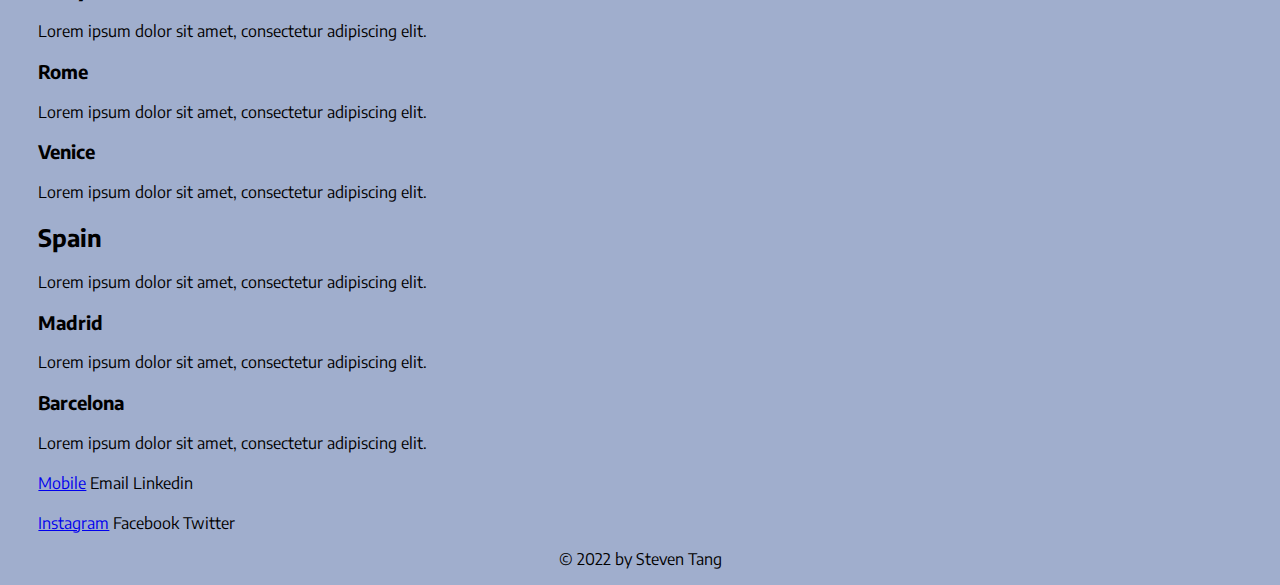
==== commit 8e9f1a89: "fixed nav bar" ====
--- a/index.html
+++ b/index.html
@@ -18,54 +18,38 @@
 
     <header>
 
-        <img src="resources/Wayfarer logo/WF1b.png" alt="wayfarer logo" width= 10% height="10%">
-        <span> Steven Tang</span>
+       
+            <div class="topnav">
+                    <section class="layout-wide">
+                        <img src="resources/wayfarer logo/WF1.png" width= "50px" height="80px" align-center>  
+                        <span font-face=> Steven Tang</span>
+
+                <a href="index.html">Home</a> 
+
+                <a class="#PHOTOGRAPHY & videography" href="photography.html">Photography & Videography</a>
         
-        <section class="layout-wide">
-            
-            <div class="topnav">
-
-                <a href="#about me">ABOUT ME</a> 
-
-                <a class="active" href="#PHOTOGRAPHY">PHOTOGRAPHY</a>
-        
-                <a href="#ontent strategy">CONTENT STRATEGY</a>
-        
-                <a href="#UX & UI">UX & UI </a>
+                <a href="design work.html">Design work</a>
+
+
+                <a href="mailto:steven.tang0202@gmail.com"> Contact</a> 
                 
-            </section> 
-
+                 
                 
-        
-              </div>
-
-        </section>
-        <section class="layout-wide">
-            <br>
-
-            <h1>Balters Photo series </h1>
-            <br>
-            </section>
-
-           
-             
-            <div class="image-grid">
-                <img src="resources/Balters photo 1 final edited.jpg/Balters 1 -min.jpg" alt="Balters with fruit ">
-                <img src="resources/Balters photo final 2 edited/Balters photo final 2 edited-min.jpg" alt="Balters 3 cans ">
-                <img src="resources/Balters final photo edit 4.jpg/Balters final photo edit 4.jpg" alt="Balters with glass ">
-                <img src="resources/Balters photo final edited 3.jpg/Balters photo final edited 3-min.jpg" alt="Balters 1 can">
             </div>
-                
-           
-           
             <section>
                 <class="layout-wide">
                     
                 </section> 
-
+                <h1 style="color: #BBD4D4">About Steven Tang</h1>
+        
+                    <p>I am a Melbourne based creative that studied at The Australian College of the Arts, specailizing in photography & videography.
+                        I've spent the last few years learning the in's and out's of the adobe suite, with each project i intend to give it my all 
+                        to create something i would be proud of 
+                        </p>
+                    
             
-           
-
+            <br>
+            <br>
             <h1>Site elements</h1>
 
             <h2>Typography</h2>
@@ -81,23 +65,8 @@
             <p>This is some content.</p>
             <h5>Heading level 5 (h5)</h5>
             <p>This is some content.</p>
-            <h2>Paragraphs</h2>
-            <p>Lorem ipsum dolor sit amet, <strong>consectetur</strong> adipiscing elit. In
-                id risus quis purus mollis lobortis vel ac tellus. Nam pharetra lorem quis
-                dui commodo dapibus. Curabitur aliquet sapien vitae ligula pretium
-                sollicitudin. Sed sed magna eu risus placerat gravida non sit amet augue.
-                Morbi volutpat lobortis imperdiet. Sed elit purus, commodo a mi in,
-                condimentum sagittis urna. Etiam condimentum pharetra cursus. Aliquam erat
-                volutpat. In vel diam nulla. Praesent faucibus augue quis dui vehicula, a
-                consequat est fringilla. Sed nec nisi fermentum, maximus nunc ac, hendrerit
-                lorem. Proin mollis metus in erat dictum egestas. Proin nec ipsum viverra,
-                scelerisque nisi in, faucibus nulla.</p>
-            <p>Aliquam erat volutpat. Donec sagittis libero ac justo suscipit laoreet.
-                Suspendisse ut sem vel augue vulputate sodales blandit sit amet metus.
-                Quisque porta consectetur efficitur. Duis venenatis nisl in mollis
-                convallis. Pellentesque quis accumsan orci. Nulla porta arcu quis laoreet
-                sagittis. Aliquam erat volutpat. Suspendisse sagittis, turpis vel posuere
-                suscipit, dolor nunc sodales est, quis cursus dui elit vel nisl.</p>
+            <h2>About me</h2>
+            <p>Hi guys im Steven, this is my portfolio website.</p>
 
             <h2>Inline elements</h2>
 
@@ -353,6 +322,23 @@
 
             <h3>Barcelona</h3>
             <p>Lorem ipsum dolor sit amet, consectetur adipiscing elit.</p>
+            
+            
+            <div class="footer-container"> 
+                <div class="footer-heading footer 1">
+                    <h2 Contact me></h2>
+                    <a href="tel:12345678">Mobile</a>
+                    <a href="mailto:steven.tang0202@gmail.com"></a>Email</a>
+                    <a href="#"></a>Linkedin</a>
+                </div>  
+
+                <div class="footer-heading footer 2">
+                   <h2 social media></h2>
+                   <a href="#">Instagram</a>
+                   <a href="#"></a>Facebook</a>
+                   <a href="#"></a>Twitter</a>
+               </div>
+
         </section>
     </header>
     <main>
--- a/resources/css/style.css
+++ b/resources/css/style.css
@@ -10,11 +10,11 @@
 /* -------------------- HEADINGS AND TYPE */
 @import url(normalize.css);
 
+
 body {
   font-family: 'Encode Sans', sans-serif;
   box-sizing: border-box;
-
-}
+  }
 
 /* This font isnt final, i like the way it looks */
 
@@ -39,7 +39,8 @@
 /*Photo grid*/
 
 body {
-  margin: 20%;
+  margin-left: 3%;
+  margin-right: 3%;
 }
 
 .image-grid {
@@ -70,26 +71,38 @@
 img{
   vertical-align: middle;
 }
+
+.header-wrapper {
+  display: grid;
+  grid-template-columns: auto auto;
+  justify-content: space-between;
+}
+
 /* -------------------- NAVIGATION */
 /* navigation bar colour */
 
 .topnav {
+  position: sticky; 
+  top: 0;
+ /* justify-content: space-evenly;
+    display: flex; */
+     background-color: #848884;
+    overflow: hidden;
 
-  background-color: whitesmoke;
+    }
 
-  overflow: hidden;
-
-}
-
+  
+    
+  
 
 
 /* link customisaitons */
 
 .topnav a {
 
-  float: left;
+  
 
-  color: gray;
+  color: rgb(24, 48, 185);
 
   text-align: center;
 
@@ -97,19 +110,25 @@
 
   text-decoration: none;
 
-  font-size: 17px;
+  font-size: 8
+px;
 
   font-family: Arial, Helvetica, sans-serif;
 
 }
 
+@media screen and (min-width:800px) {
 
+  .topnav a {
+    font-size: 17px;
+  }
+}
 
 /* Changing color of links on hover */
 
 .topnav a:hover {
 
-  color: black;
+  color:grey;
 
 }
 
@@ -119,7 +138,7 @@
 
 .topnav a.active {
 
-  color: black;
+  color: purple;
 
 }
 
@@ -127,8 +146,11 @@
 footer{
   text-align: center;
 }
+
+
+
 /* -------------------- MODULES */
 
 body {
-  background-color: #FFFFFF;
+  background-color: #a0aecd;
 }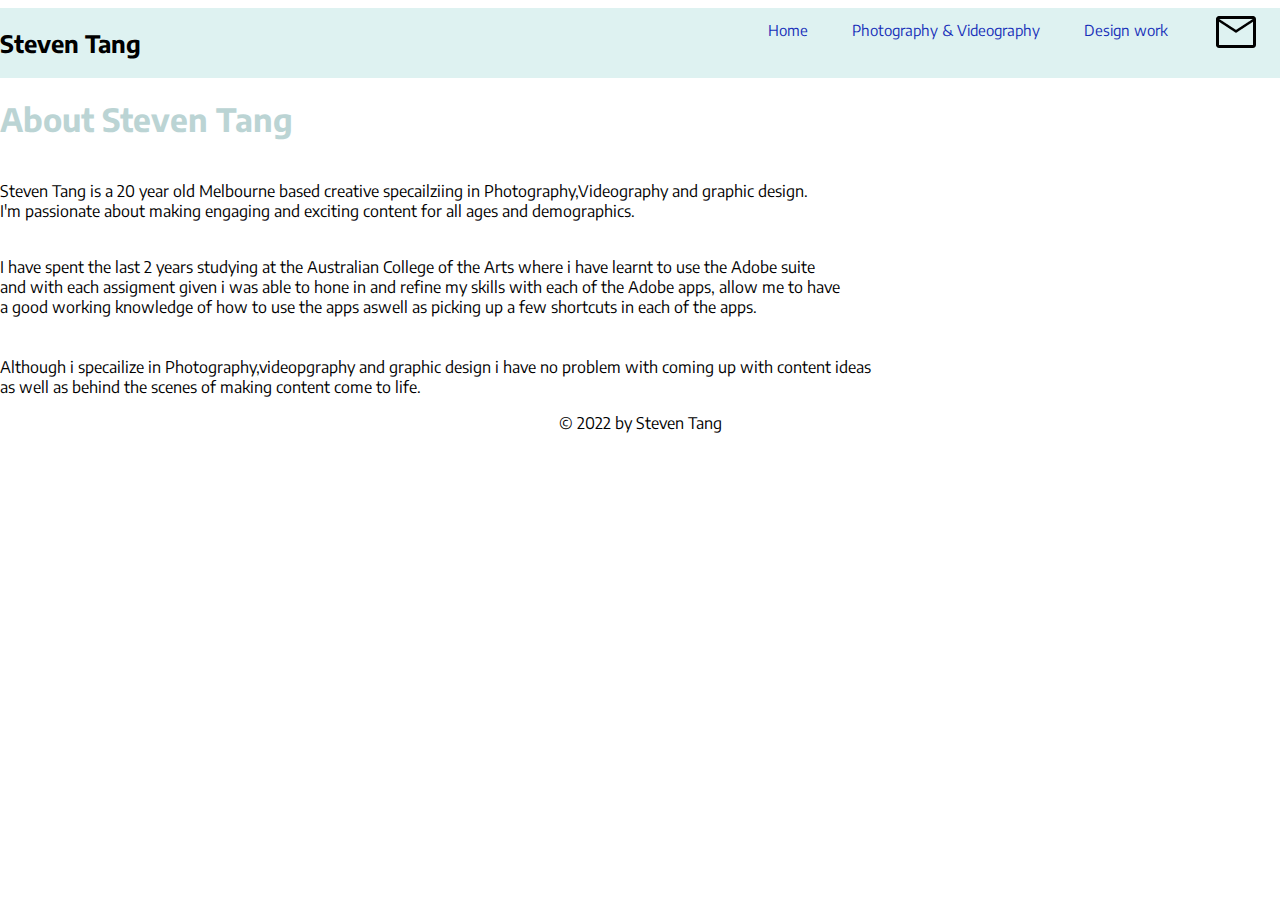
==== commit 2acfe01b: "added last bit of content" ====
--- a/index.html
+++ b/index.html
@@ -2,342 +2,83 @@
 <html lang="en">
 
 <head>
+
     <link rel="preconnect" href="https://fonts.googleapis.com">
-<link rel="preconnect" href="https://fonts.gstatic.com" crossorigin>
-<link href="https://fonts.googleapis.com/css2?family=Encode+Sans:wght@300&display=swap" rel="stylesheet">
+    <link rel="preconnect" href="https://fonts.gstatic.com" crossorigin>
+    <link href="https://fonts.googleapis.com/css2?family=Encode+Sans:wght@300&display=swap" rel="stylesheet">
+    <link rel="preconnect" href="https://fonts.googleapis.com">
+    <link rel="preconnect" href="https://fonts.gstatic.com" crossorigin>
+    <link href="https://fonts.googleapis.com/css2?family=Bubblegum+Sans&display=swap" rel="stylesheet">
+
+    <link rel="apple-touch-icon" sizes="180x180" href="resources/icons/apple-touch-icon.png">
+    <link rel="icon" type="image/png" sizes="32x32" href="resources/icons/favicon-32x32.png">
+    <link rel="icon" type="image/png" sizes="16x16" href="resources/icons/favicon-16x16.png">
+    <link rel="manifest" href="resources/icons/site.webmanifest">
+    <link rel="mask-icon" href="resources/icons/safari-pinned-tab.svg" color="#5bbad5">
+    <link rel="shortcut icon" href="resources/icons/favicon.ico">
+    <meta name="msapplication-TileColor" content="#da532c">
+    <meta name="msapplication-config" content="resources/icons/browserconfig.xml">
+    <meta name="theme-color" content="#ffffff">
+
 
     <meta charset="UTF-8">
     <meta http-equiv="X-UA-Compatible" content="IE=edge">
     <meta name="viewport" content="width=device-width, initial-scale=1.0">
     <title>Steven</title>
     <link rel="stylesheet" href="resources/css/style.css">
-   
+
 </head>
 
 <body>
 
     <header>
 
-       
-            <div class="topnav">
-                    <section class="layout-wide">
-                        <img src="resources/wayfarer logo/WF1.png" width= "50px" height="80px" align-center>  
-                        <span font-face=> Steven Tang</span>
+        <div class="topnav">
+            <section class="layout-wide header-wrapper">
+                <h2> Steven Tang</h2>
 
-                <a href="index.html">Home</a> 
+                <div class="nav-wrapper">
 
-                <a class="#PHOTOGRAPHY & videography" href="photography.html">Photography & Videography</a>
-        
-                <a href="design work.html">Design work</a>
+                    <a href="index.html">Home</a>
+
+                    <a class="#PHOTOGRAPHY & videography" href="photography.html">Photography & Videography</a>
+
+                    <a href="design work.html">Design work</a>
+
+                    <a href="mailto:steven.tang0202@gmail.com"> <img src="resources/Mail icon/Mail icon.png"> </a>
+
+                </div>
 
 
-                <a href="mailto:steven.tang0202@gmail.com"> Contact</a> 
-                
-                 
-                
-            </div>
-            <section>
-                <class="layout-wide">
-                    
-                </section> 
-                <h1 style="color: #BBD4D4">About Steven Tang</h1>
-        
-                    <p>I am a Melbourne based creative that studied at The Australian College of the Arts, specailizing in photography & videography.
-                        I've spent the last few years learning the in's and out's of the adobe suite, with each project i intend to give it my all 
-                        to create something i would be proud of 
-                        </p>
-                    
-            
+        </div>
+        <section>
+            <class="layout-wide">
+
+        </section>
+        <h1 style="color: #BBD4D4">About Steven Tang</h1>
+
+        <p>
+            <br>Steven Tang is a 20 year old Melbourne based creative specailziing in
+            Photography,Videography and graphic design. <br>I'm passionate about making
+            engaging and exciting content for all ages and demographics.
             <br>
             <br>
-            <h1>Site elements</h1>
-
-            <h2>Typography</h2>
-
-            <h1>Heading level 1 (h1)</h1>
-
-            <p>This is some content.</p>
-            <h2>Heading level 2 (h2)</h2>
-            <p>This is some content.</p>
-            <h3>Heading level 3 (h3)</h3>
-            <p>This is some content.</p>
-            <h4>Heading level 4 (h4)</h4>
-            <p>This is some content.</p>
-            <h5>Heading level 5 (h5)</h5>
-            <p>This is some content.</p>
-            <h2>About me</h2>
-            <p>Hi guys im Steven, this is my portfolio website.</p>
-
-            <h2>Inline elements</h2>
-
-            <p>
-                Some of these are deprecated but still good to reference in case they pop up
-                in your website.
-            </p>
-
-            <p>
-                Normal, <abbr title="Abbreviations">abbr</abbr>, <del>del</del>,
-                <dfn>dfn</dfn>, <em>em</em>, <ins>ins</ins>, <mark>mark</mark>,
-                <s>strike through</s>, <small>small</small>, <strong>strong</strong>,
-                <sub>sub</sub>, <sup>sup</sup>,
-                <u>u</u>
-            </p>
-
-            <h2>Links</h2>
-            <p>
-                Right here, is
-                <a href="?2017-06-2703%3A30%3A17">an internal link that has not been visited</a>
-                (don't click or it will become visited).
-            </p>
-            <p>This is a link <a href="https://google.com">to an external website</a>.</p>
-            <p>Here we have a <a href=".">visited link</a>.</p>
-            <p>If we click <a href="#">this thing</a>, we'll jump to the top of the page.</p>
-
-            <p>This paragraph contains a link to an <a href="mailto:shemphill@collarts.edu.au">email address</a>.</p>
-
-            <p>Here's a link to a <a href="tel:12345678">phoney phone number.</a></p>
-
-            <p>Does the <a href="sms:0413889846">sms protocol</a> actually work?</p>
-
-            <h2>Lists</h2>
-            <h4>Unordered list</h4>
-            <ul>
-                <li>List item with a much longer description or more content.</li>
-                <li>List item</li>
-                <li>
-                    List item
-                    <ul>
-                        <li>Nested list item</li>
-                        <li>Nested list item</li>
-                        <li>Nested list item</li>
-                    </ul>
-                </li>
-                <li>List item</li>
-                <li>List item</li>
-                <li>List item</li>
-            </ul>
-            <h3>Ordered list</h3>
-            <ol>
-                <li>List item with a much longer description or more content.</li>
-                <li>List item</li>
-                <li>
-                    List item
-                    <ol>
-                        <li>Nested List Item</li>
-                        <li>Nested List Item</li>
-                        <li>Nested List Item</li>
-                    </ol>
-                </li>
-                <li>List item</li>
-                <li>List item</li>
-                <li>List item</li>
-            </ol>
-            <h3>Mixed</h3>
-            <ul>
-                <li>List item with a much longer description or more content.</li>
-                <li>List item</li>
-                <li>
-                    List item
-                    <ol>
-                        <li>Nested list item</li>
-                        <li>Nested list item</li>
-                        <li>Nested list item</li>
-                    </ol>
-                </li>
-                <li>List item</li>
-                <li>List item</li>
-                <li>List item</li>
-            </ul>
-            <ol>
-                <li>List item with a much longer description or more content.</li>
-                <li>List item</li>
-                <li>
-                    List item
-                    <ul>
-                        <li>Nested List Item</li>
-                        <li>Nested List Item</li>
-                        <li>
-                            Nested List Item
-                            <ol>
-                                <li>Nested List Item</li>
-                                <li>Nested List Item</li>
-                                <li>
-                                    Nested List Item
-                                    <ol>
-                                        <li>Nested List Item</li>
-                                        <li>Nested List Item</li>
-                                        <li>
-                                            Nested List Item
-                                            <ul>
-                                                <li>Nested list item</li>
-                                                <li>Nested list item</li>
-                                                <li>Nested list item</li>
-                                            </ul>
-                                        </li>
-                                    </ol>
-                                </li>
-                            </ol>
-                        </li>
-                        <li>Nested List Item</li>
-                        <li>Nested List Item</li>
-                    </ul>
-                </li>
-                <li>List item</li>
-                <li>List item</li>
-                <li>List item</li>
-            </ol>
-
-            <h2>Details &amp; Summary</h2>
-            <details>
-                <summary>Question 1</summary>
-                <p>
-                    <strong>Pellentesque habitant morbi tristique</strong> senectus et netus
-                    et malesuada fames ac turpis egestas. Vestibulum tortor quam, feugiat
-                    vitae, ultricies eget, tempor sit amet, ante. Donec eu libero sit amet
-                    quam egestas semper. <em>Aenean ultricies mi vitae est.</em> Mauris
-                    placerat eleifend leo. Quisque sit amet est et sapien ullamcorper
-                    pharetra. Vestibulum erat wisi, condimentum sed,
-                    <code>commodo vitae</code>, ornare sit amet, wisi. Aenean fermentum, elit
-                    eget tincidunt condimentum, eros ipsum rutrum orci, sagittis tempus lacus
-                    enim ac dui. <a href="#" onclick="return false;">Donec non enim</a> in
-                    turpis pulvinar facilisis. Ut felis.
-                </p>
-                <details>
-                    <summary>Related documents</summary>
-                    <ul>
-                        <li>
-                            <a href="#" onclick="return false;">Lorem ipsum dolor sit amet, consectetuer adipiscing
-                                elit.</a>
-                        </li>
-                        <li>
-                            <a href="#" onclick="return false;">Aliquam tincidunt mauris eu risus.</a>
-                        </li>
-                        <li>
-                            <a href="#" onclick="return false;">Lorem ipsum dolor sit amet, consectetuer adipiscing
-                                elit.</a>
-                        </li>
-                        <li>
-                            <a href="#" onclick="return false;">Aliquam tincidunt mauris eu risus.</a>
-                        </li>
-                    </ul>
-                </details>
-            </details>
-            <details>
-                <summary>Question 2</summary>
-                <p>
-                    Duis consequat metus et eros rutrum, interdum facilisis urna interdum.
-                    Etiam facilisis diam in libero varius ultricies id id est. Sed lacinia
-                    pellentesque sem vel sagittis.
-                </p>
-            </details>
-
-            <h2>Blockquote</h2>
-            <blockquote>
-                <p>
-                    Those people who think they know everything are a great annoyance to those
-                    of us who do.
-                </p>
-                <cite>Isaac Asimov</cite>
-            </blockquote>
-
-            <h2>Embedded Content</h2>
-
-            <h3>Images</h3>
-
-            <h4>Image with wrong reference</h4>
-
-            <img src="wrongURL.jpg" alt="at least we have the alt text sorted">
-
-            <h4>Normal sized image</h4>
-
-            <img src="https://placekitten.com/480/480" alt="Image alt text" />
-
-            <h4>Wiiiiiide image</h4>
-
-            <img src="https://placekitten.com/2000/600" alt="Image alt text" />
-
-            <h2 class="">Embedded iFrames</h2>
-
-            <h3>Google map iframe</h3>
-
-            <iframe
-                src="https://www.google.com/maps/embed?pb=!1m18!1m12!1m3!1d3152.2977690755806!2d144.98747991573606!3d-37.80649377975363!2m3!1f0!2f0!3f0!3m2!1i1024!2i768!4f13.1!3m3!1m2!1s0x6ad6430ac6065bff%3A0x9c5bae73367aadf4!2sCollarts%20-%20Cromwell%20St%20Campus!5e0!3m2!1sen!2sau!4v1582194038555!5m2!1sen!2sau"
-                width="600" height="450" frameborder="0" style="border:0;" allowfullscreen=""></iframe>
-
-            <h3>YouTube iframe</h3>
+        <p>I have spent the last 2 years studying at the Australian College of the Arts where i have learnt to use the
+            Adobe suite<br>
+            and with each assigment given i was able to hone in and refine my skills with each of the Adobe apps, allow
+            me to have<br>
+            a good working knowledge of how to use the apps aswell as picking up a few shortcuts in each of the apps.
+            <br>
+            <br>
+            <br>
+            Although i specailize in Photography,videopgraphy and graphic design i have no problem with coming up with
+            content ideas<br>
+            as well as behind the scenes of making content come to life.
 
 
-            <iframe width="560" height="315" src="https://www.youtube.com/embed/WFkIKd6md6g?start=206" frameborder="0"
-                allow="accelerometer; autoplay; encrypted-media; gyroscope; picture-in-picture"
-                allowfullscreen></iframe>
+        </p>
 
-            <h2>Media</h2>
-
-            <h3>Audio</h3>
-
-            <p>We'll add a native audio file here at some stage</p>
-
-            <p>We'll add some native videos files here at some stage</p>
-
-
-
-            <h3>Video (no controls - for background)</h3>
-
-
-
-            <h3>Video with controls</h3>
-
-
-
-            <h2>Some headings in semantic context</h2>
-
-            <h1>My Favourite Places in Europe</h1>
-
-            <p>Europe is a big place!</p>
-            <p>Lorem ipsum dolor sit amet, consectetur adipiscing elit.</p>
-
-            <h2>France</h2>
-            <p>Lorem ipsum dolor sit amet, consectetur adipiscing elit.</p>
-
-            <h3>Paris</h3>
-            <p>Lorem ipsum dolor sit amet, consectetur adipiscing elit.</p>
-
-            <h3>Marseille</h3>
-            <p>Lorem ipsum dolor sit amet, consectetur adipiscing elit.</p>
-
-            <h2>Italy</h2>
-            <p>Lorem ipsum dolor sit amet, consectetur adipiscing elit.</p>
-
-            <h3>Rome</h3>
-            <p>Lorem ipsum dolor sit amet, consectetur adipiscing elit.</p>
-
-            <h3>Venice</h3>
-            <p>Lorem ipsum dolor sit amet, consectetur adipiscing elit.</p>
-
-            <h2>Spain</h2>
-            <p>Lorem ipsum dolor sit amet, consectetur adipiscing elit.</p>
-
-            <h3>Madrid</h3>
-            <p>Lorem ipsum dolor sit amet, consectetur adipiscing elit.</p>
-
-            <h3>Barcelona</h3>
-            <p>Lorem ipsum dolor sit amet, consectetur adipiscing elit.</p>
-            
-            
-            <div class="footer-container"> 
-                <div class="footer-heading footer 1">
-                    <h2 Contact me></h2>
-                    <a href="tel:12345678">Mobile</a>
-                    <a href="mailto:steven.tang0202@gmail.com"></a>Email</a>
-                    <a href="#"></a>Linkedin</a>
-                </div>  
-
-                <div class="footer-heading footer 2">
-                   <h2 social media></h2>
-                   <a href="#">Instagram</a>
-                   <a href="#"></a>Facebook</a>
-                   <a href="#"></a>Twitter</a>
-               </div>
+        </p>
 
         </section>
     </header>
@@ -347,7 +88,7 @@
 
     <footer>
         <section class="layout-wide">
-            <p> &copy; 2022 by Steven Tang 
+            <p> &copy; 2022 by Steven Tang
 
 
     </footer>
--- a/resources/css/style.css
+++ b/resources/css/style.css
@@ -6,17 +6,15 @@
   max-width: 100%
 }
 
-
 /* -------------------- HEADINGS AND TYPE */
 @import url(normalize.css);
-
 
 body {
   font-family: 'Encode Sans', sans-serif;
   box-sizing: border-box;
   }
 
-/* This font isnt final, i like the way it looks */
+
 
 
 
@@ -28,7 +26,7 @@
 
 /* -------------------- LAYOUTS */
 layout-wide {
-  background-color: #FFFFFF;
+  background-color: #feffff;
   max-width: 1000px;
   margin-left: auto;
   margin-right: auto;
@@ -39,8 +37,8 @@
 /*Photo grid*/
 
 body {
-  margin-left: 3%;
-  margin-right: 3%;
+  margin-left: 0%;
+  margin-right: 0%;
 }
 
 .image-grid {
@@ -86,9 +84,9 @@
   top: 0;
  /* justify-content: space-evenly;
     display: flex; */
-     background-color: #848884;
+     background-color: #def2f1;
     overflow: hidden;
-
+  
     }
 
   
@@ -99,28 +97,23 @@
 /* link customisaitons */
 
 .topnav a {
-
-  
-
   color: rgb(24, 48, 185);
 
   text-align: center;
 
-  padding: 16px 16px;
+  padding: 20px 20px;
 
   text-decoration: none;
 
-  font-size: 8
-px;
+  font-size: 20px
 
-  font-family: Arial, Helvetica, sans-serif;
-
+  font-family Arial, Helvetica, sans-serif;
 }
 
 @media screen and (min-width:800px) {
 
   .topnav a {
-    font-size: 17px;
+    font-size: 15px;
   }
 }
 
@@ -152,5 +145,5 @@
 /* -------------------- MODULES */
 
 body {
-  background-color: #a0aecd;
+  background-color: white;
 }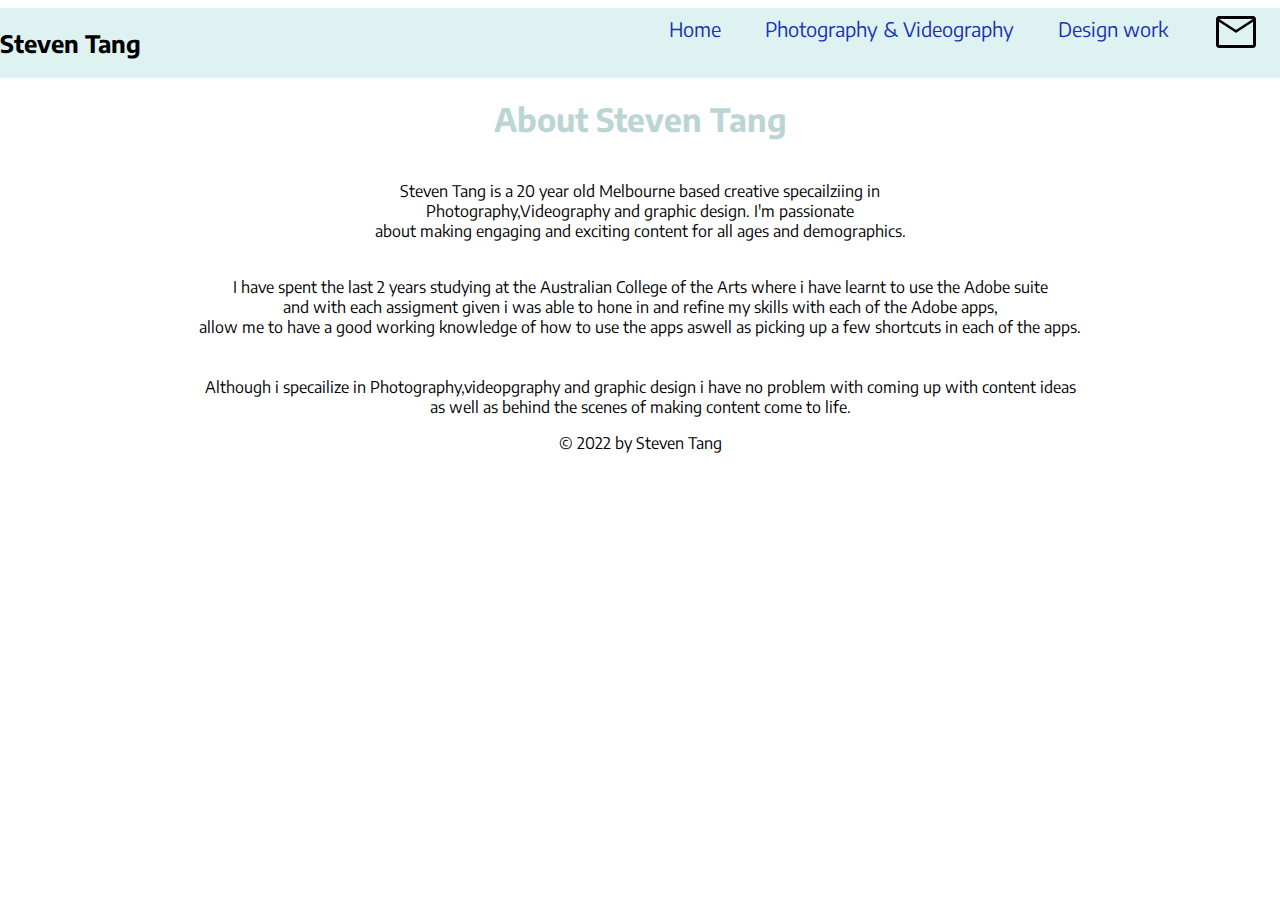
==== commit 3c7f9dcc: "Fixed up layout" ====
--- a/index.html
+++ b/index.html
@@ -45,7 +45,7 @@
 
                     <a href="design work.html">Design work</a>
 
-                    <a href="mailto:steven.tang0202@gmail.com"> <img src="resources/Mail icon/Mail icon.png"> </a>
+                    <a href="mailto:steven.tang0202@gmail.com"> <img src="resources/Mail icon/Mail icon.png" alt="email icon"> </a>
 
                 </div>
 
@@ -59,15 +59,15 @@
 
         <p>
             <br>Steven Tang is a 20 year old Melbourne based creative specailziing in
-            Photography,Videography and graphic design. <br>I'm passionate about making
+            <br>
+            Photography,Videography and graphic design. I'm passionate <br>about making
             engaging and exciting content for all ages and demographics.
             <br>
             <br>
         <p>I have spent the last 2 years studying at the Australian College of the Arts where i have learnt to use the
             Adobe suite<br>
-            and with each assigment given i was able to hone in and refine my skills with each of the Adobe apps, allow
-            me to have<br>
-            a good working knowledge of how to use the apps aswell as picking up a few shortcuts in each of the apps.
+            and with each assigment given i was able to hone in and refine my skills with each of the  Adobe apps,<br> allow
+            me to have a good working knowledge of how to use the apps aswell as picking up a few shortcuts in each of the apps.
             <br>
             <br>
             <br>
--- a/resources/css/style.css
+++ b/resources/css/style.css
@@ -39,6 +39,7 @@
 body {
   margin-left: 0%;
   margin-right: 0%;
+  text-align: center;
 }
 
 .image-grid {
@@ -105,7 +106,7 @@
 
   text-decoration: none;
 
-  font-size: 20px
+  font-size: 5px
 
   font-family Arial, Helvetica, sans-serif;
 }
@@ -113,7 +114,7 @@
 @media screen and (min-width:800px) {
 
   .topnav a {
-    font-size: 15px;
+    font-size: 20px;
   }
 }
 
